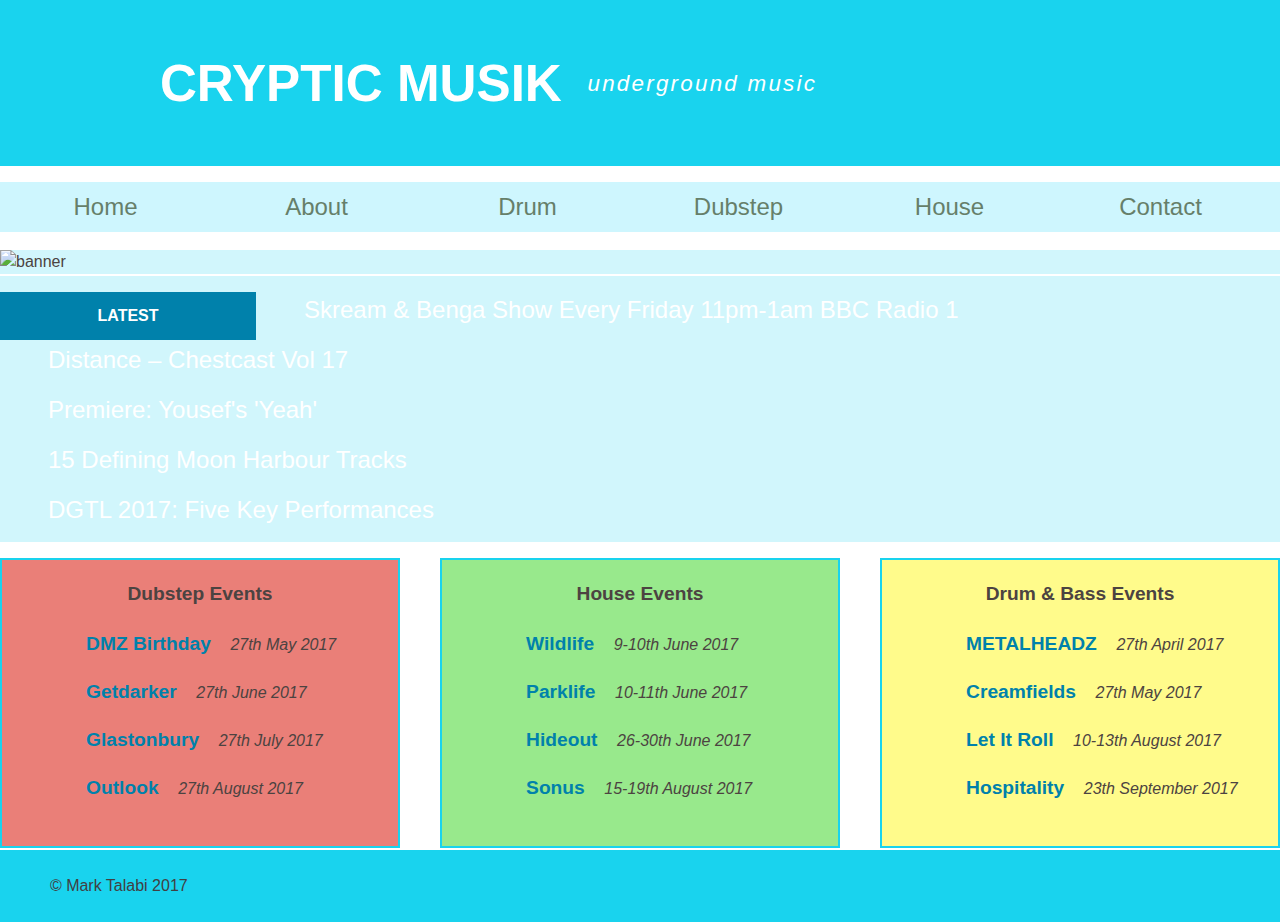
==== index.html @ b1ac4a79 "viewport" ====
<!doctype html>
<html>
<head>
<meta charset="utf-8">
<meta name="viewport" content="width=device-width, initial-scale=1">
<title>Homepage</title>
<link href="main.css" rel="stylesheet" media="screen, projection">
</head>

<body>

<header id="pageHeader"> 
    <hgroup> 
    <h1>Cryptic Musik</h1>
    <h2>Underground Music</h2>    
    </hgroup>
</header> 

	<nav id="mainNav" class="clearfix">
		<ul class="topMenu"> 
			<li><a href="index.html" title="Homepage" class="homePage">Home  </a></li>
			<li><a href="about.html" title="About" class="homePage">About  </a></li>
			
			<li class="hover">
        	<h3 class="drum"> Drum</h3>
            	<ul class="submenu">
                  <li> <a href="drum.html" class="drum">Drum</a>
                  <li><a href="labels.html" title="Labels">Labels</a></li>
                </ul>
			</li>
			
			<li class="hover">
        	<h3 class="drum"> Dubstep</h3>
            	<ul class="submenu">
                  <li> <a href="dubstep.html" class="Dubstep">Dubstep</a>
                  <li><a href="venue.html" title="Venue">Venue</a></li>
                </ul>
			</li>
			
			<li class="hover">
        	<h3 class="house"> House</h3>
            	<ul class="submenu">
                  <li> <a href="house.html" class="House">house</a>
                  <li><a href="artist.html" title="Artist">Artist</a></li>
                </ul>
			</li>
			<li><a href="contact.html" title="Homepage" class="homePage">Contact </a></li>
    	</ul>
 	</nav>      
 
	<section id="content">
    	<div class="banner">
    	<img src="images/banner.gif" alt="banner">
    	</div>

	<div id="tickbox" class="clearfix">
	<div id="ticker"> Latest </div>
    	<ul id="webTicker">
    		<li id="item1"> <a href="http://www.bbc.co.uk/programmes/b01d76l8"> Skream & Benga show every Friday 11pm-1am BBC Radio 1 </a> </li>
            <li id="item2"> <a href="http://getdarker.com/audio/sets/distance-chestcast-vol-17/"> Distance – Chestcast Vol 17</a> </li>
            <li id="item3"> <a href="http://mixmag.net/read/premiere-yousefs-yeah-offers-a-tech-house-takeover-on-street-player-premieres"> Premiere: Yousef's 'Yeah' </a> </li>
            <li id="item4"> <a href="http://www.dummymag.com/lists/the-15-defining-moon-harbour-tracks-according-to-matthias-tanzmann"> 15 defining moon harbour tracks </a> </li>
            <li id="item5">	<a href="https://www.residentadvisor.net/reviews/20942"> DGTL 2017: Five key performances </a> </li>
		</ul>
	</div>
	
	
	<div class="col1">
	<ul>
		<h3>Dubstep Events</h3>
		<li class="evtDub1"><a>DMZ Birthday </a> 27th May 2017</li>
		<li class="evtDub2"><a>	Getdarker </a> 27th June 2017</li>
		<li class="evtDub3"><a>Glastonbury </a> 27th July 2017</li>
		<li class="evtDub4"><a>Outlook  </a> 27th August 2017</li>
	</ul>
	</div>
	
	<div class="col2">
	<ul>
		<h3>House Events</h3>
		<li class="evtHou1"><a href="examples/Evt-house-wildlife.jpg">Wildlife </a> 9-10th June 2017</li>
		<li class="evtHou2"><a>Parklife </a> 10-11th June 2017</li>
		<li class="evtHou3"><a>Hideout </a> 26-30th June 2017</li>
		<li class="evtHou4"><a>Sonus </a> 15-19th August 2017</li>

	</ul>
	</div>
	
	<div class="col3">
	<ul>
		<h3>Drum & Bass Events</h3>
		<li class="evtDrum1"><a>METALHEADZ  </a> 27th April 2017</li>
		<li class="evtDrum2"><a>Creamfields </a> 27th May 2017</li>
		<li class="evtDrum3"><a>Let It Roll </a> 10-13th August 2017</li>
		<li class="evtDrum4"><a>Hospitality </a> 23th September 2017</li>
	</ul>
	</div>
</section>

<footer id="pageFooter">
	<p>&copy; Mark Talabi 2017 </p>
 </footer>
	<script src="jquery-3.2.1.min.js"></script>
	<script src="jquery.webticker.min.js"> </script>
	<script src="script.js"> </script>
</body>
</html>
---- main.css ----
@charset "utf-8";
/* CSS Document */
		/*Global styles ----*/

/*limited reset*/
html, body, div, section, article, aside, header, hgroup, footer, nav, h1, h2, h3, h4, h5, h6, p, blockquote, address, time, span, em, strong, img, ol, ul, li, figure, canvas, video, th, td, tr {
	margin: 0;
	padding: 0;
	border: 0;
	vertical-align: baseline;
	font: inherit;
}
/*html5 display rule*/
address, article, aside, canvas, details, figcaption, figure, footer, header, hgroup, nav, menu, nav, section, summary {
	display: block;
}
a {
	text-decoration: none;
	color: #667F6A;
}
a:hover {
	color: #7B798F;
}
html {
	background: rgb(255, 255, 255);
}
body {
	font: 100% Cantarell, Arial, Helvetica, sans-serif;
	line-height: 1.5;
	position: relative;
	background: rgb(255, 255, 255);
	color: rgb(76, 67, 65);
	font-weight: normal;
	font-style: normal;
}
/*header styles*/
header {
	background: rgb(25, 211, 238);
	width: 100%;
	padding-top: 1px;
	overflow: hidden;
}
header h1 {
	color: #fff;
	font-weight: bold;
	background: no-repeat left center;
	text-transform: uppercase;
}
/*nav styles*/
ul {list-style: none;}
.clearfix:before,
.clearfix:after {
	content: " "; /* 1 */
	display: table; /* 2 */
}
.clearfix:after {
	clear: both;
}
/**
 * For IE 6/7 only
 * Include this rule to trigger hasLayout and contain floats.
 */
.clearfix {
	*zoom: 1;
}

		
		/*Mobile styles*/
@media only screen and (max-width:480px) {

/*disable text sizing on orientation change*/
html, body, div, section, article, aside, header, hgroup, footer, nav, h1, h2, h3, h4, h5, h6, p, blockquote, address, time, span, em, strong, img, ol, ul, li, figure, canvas, video, th, td, tr {
	-webkit-text-size-adjust: none;
}

body {
	width: 90%;
	margin: 0 auto;
	min-width: 320px;
	max-width: 480px;
}
	
/****** Mobile Header Styles************Mobile Header Styles************ Mobile Header Styles************Mobile Header Styles******/
header {
	height: 80px;
	margin-bottom: .5em;
}
header h1 {
	padding: .5em 0 0;
	font-size: 1.2em;		
	line-height: 1em;
	text-align: center;
	/* fixes nasty 1px header fitting problem*/	
}
header h2 {
	font-family: Cantarell, Arial, Helvetica, sans-serif;
	font-style: italic;
	text-align: center;
	font-weight: normal;
	font-size: .7em;
	color: #fff;	
	text-transform: lowercase;
	letter-spacing: .1em;	
}
		/* header mobile social nav */
header ul { text-align: center;}
header li { display: inline-block;}
header a {	
	display: block;
	text-indent: -99999px;
	color: rgb(255, 255, 255);
	padding: 0;
	background-position: 0 0;
	height: 24px;
	width: 24px;
	margin: .2em;
	background: url(images/social-sm.png) no-repeat;
	border: 2px solid rgb(255, 255, 255);
}
header .facebook { background-position: 0 -24px;}
header a:hover.facebook { background: url(images/social-sm-hov.png) no-repeat 0 -24px;}
header .instagram { background-position: 0 -48px;}
header a:hover.instagram { background: url(images/social-sm-hov.png) no-repeat 0 -48px;}
header .soundcloud { background-position: 0 -0;}
header a:hover.soundcloud  { background: url(images/social-sm-hov.png) no-repeat 0 0;}

/******Nav Styles************Nav Styles**Mobile***Nav Styles************Nav Styles******/
#mainNav {
	width: auto;
	margin: 0;
	margin-bottom: 0;
	background: white;
	overflow: hidden
}
#mainNav li {
	margin: 0;
	float: none;
	position: relative;
}
.topMenu {
	max-height: 0;
	visibility: hidden;
}
.topMenu.expand {
	max-height: 900em;
	visibility: visible;
}
#mainNav a, #mainNav h3 {
	font-size: 1.2em;
	text-align: left;
	color: #667F6A;	
	display: block;
	margin-bottom: .1em;
	background: rgb(206, 246, 254);
	padding-left: 1em;
	line-height: 2em;
	text-transform: capitalize;
	cursor: pointer;
}
#mainNav a:hover {
	background: rgb(25, 211, 238);	
	color: #fff;
}
#mainNav h3:hover {color: #7B798F;}
#mainNav a.current {color: rgb(237, 228, 214);}
#mainNav span.indicator {
	position: absolute;
	right: 1em;
}
	/*dropdown menu styles*/
#mainNav ul.submenu {
	float: none;
	width: auto;
	height: auto;
	max-height: 0;
	-moz-transition: max-height 0.5s ease;
	-webkit-transition: max-height 0.5s ease;
	-o-transition: max-height 0.5s ease;
	transition: max-height 0.5s ease;
	overflow: hidden;
}
#mainNav ul.submenu.expand {max-height: 20em;}
#mainNav ul.submenu li a {
	padding: .2em 1em;
	white-space: nowrap;
	color: #667F6A;
	text-align: left;
	font-size: 1em;
	padding-left: 3em;
	background: rgb(206, 246, 254);
}
#mainNav ul.submenu li a:hover {background: rgb(25, 211, 238);}
#mainNav .menuToggle {
	display: block;
	background: rgb(206, 246, 254);
	width: 8em;
	margin-bottom: .25em;
	position: relative;
}
.menuToggle a {
	text-align: center;
	padding: 0;
}
	
	
/*********Banner Styles***************Banner Styles***Mobile*****Banner Styles**************/
.banner {
	clear: both;
	width: 100%;
	height: auto;
	margin: 0 auto;
	margin-bottom: .5em;
}
.banner img {
	width: 100%;
	height: auto;
}
#content {
	width: 100%;
	background: rgba(25, 211, 238, .2);
}
#content1 {
	width: 90%;
	padding: 0 1em;
	height: auto;
	margin: 0 auto;	
	background: rgba(255,248,61,.2)
}
#content1 h1 {
	text-align: center;
	font-size: 1.2em;
	text-transform: capitalize;
	margin-bottom: 1em;
}
#content1 h2 {
	font-size: 1em;
	font-weight: bold;
	text-transform: capitalize;
	margin-bottom: 1em;
}
#content1 p {
	font-size: .8em;
	margin-bottom: .8em;
}

.labe {
	display: block;
	border: 2px solid rgb(25, 211, 238);
	margin-bottom: 1em;
	width: 240px;
	height: 135px;
}
.labe1 { 
	display: block;
	margin: 0 auto;
	width: 100%;
	margin-bottom: 1em;
	border: 2px solid rgb(25, 211, 238);
}
#content2 {
	width: 90%;
	padding: 0 1em;	
	background: rgba(220,41,30,.2);
}
#content2 h1 {
	font-size: 1.2em;
	text-align: center;
	text-transform: capitalize;
	margin-bottom: 1em;
}
#content2 h2 {
	font-size: 1em;
	font-weight: bold;
	text-align: center;
	text-transform: capitalize;
	margin-bottom: 1em;
}
#content2 p {
	font-size: .8em;
	margin-bottom: .8em;
}
#content2 img.ven {
	display: block;
	margin: 0 auto;
	width: 100%;
	height: 135px;
	border: 2px solid rgb(25, 211, 238);
}
#content2 ul li {
	list-style-type: none;
	text-align: center;
	text-transform: capitalize;
	color: #FFF;	
	font-size: 1.5em;
}
#content3 {
	width: 90%;
	padding: 0 1em;
	margin: 0 auto;
	text-align: justify;
	background: rgba(83,218,63,.2);
	margin-bottom: 1em;
} 
#content3 h1 {
	font-size: 1.2em;
	text-align: center;
	text-transform: capitalize;
	margin-bottom: 1em;
}
#content3 h2 {
	font-size: 1em;
	font-weight: bold;
	text-transform: capitalize;
	margin-bottom: 1em;
}
#content3 p {
	font-size: .8em;
	margin-bottom: .8em;
}
#content3 img {
	display: block;
	width: 150px;
	height: 150px;
	border: 2px solid rgb(25, 211, 238);
	margin-bottom: 1em;
}
#content4 {
	height: auto;
	width: 90%;
	padding: 0 1em;
	background: rgba(25, 211, 238, .2);
	border-bottom: 2px solid #FFF;
}
#content4 h1 {
	font-size: 2em;
	text-align: center;
	line-height: 80px;
	float: left;
	width: 50%;
	margin-bottom: 1em;
}
#content4 h2  {
	font-weight: bold;
	margin: .8em 0;
}
#content4 p {
	text-align: left; 
	font-size: .8em; 
	color: #000;
	margin-bottom: .5em;
}
#content5 {	
	width: 90%;
	background: rgba(25, 211, 238, .2);
	margin: 0 auto;
}
#content5 h2 {
	font-size: 2em;
	margin-bottom: 20px;	
}
#content5 { padding-left: 20px;}
#mainImage {
	float: left;
	width: 50%;
	margin-bottom: 1em;
}
	/*submenu page images ------submenu page images   */
#smallImages li {
	float: left;
	width: 100%;
	max-width: 45%;
	height: 100%;
	border: 2px solid rgb(25, 211, 238);
	overflow: hidden;
	margin-bottom: 1em;
}
#smallImages li.dubThuRgt {float: right;}
/*******Mobile Ticker Styles****Mobile Ticker Styles****Mobile Ticker Styles*********/
#tickbox {
	margin: 0 auto;
	height: 50px;	
	background: rgb(25, 211, 238);
	margin-bottom: .5em;
}
#ticker {
	float: left;
	font-weight: bold;
	width: 20%;
	height: 50px;
	line-height: 50px;
	text-align: center;
}
#webTicker li a {
	background: url(images/cd.png) no-repeat scroll left center transparent;
	padding-left: 2em;
	float: left;
	font-size: 1em;
	line-height: 50px;
	margin-right: 2em;
}
#webTicker li a:hover {
	background: url(images/cd1.png) no-repeat scroll left center transparent;
	color: rgb(206, 246, 254);
}
	
/***************Mobile Three collums *****Mobile Three collums******Mobile Three collums*********/
.drumcontent1 {
	background: url(images/drummysm2.png) no-repeat;
	margin: 0 auto; 
	width: 180px;
	height: 240px; 
	margin-bottom: 10px; 
	border: 2px solid rgb(25, 211, 238);
}
.drumcontent2 {
	background:url(images/drummysm1.png) no-repeat;
	margin: 0 auto; 
	width: 180px; 
	height: 240px; 
	margin-bottom: 10px; 
	border: 2px solid rgb(25, 211, 238);
}
.drumcontent3 {
	background: url(images/drummysm3.png) no-repeat; 
	margin: 0 auto; 
	width: 180px; 
	height: 240px; 
	margin-bottom: 10px; 
	border: 2px solid rgb(25, 211, 238);
}
.drumcol {
	margin: 0 auto;
	width: 70%;
	margin-top: 10px;
}
.drumcol h3 {
	font-weight: bold;
	text-align: center;
}
.drumcol li {
	font-style: italic;
	text-align: center;
	list-style: none;
}
.dubImage {
	width: 90%;
	height: 200px;
	background: rgba(220,41,30,.6);
	margin: 0 auto;
	margin-top: 10px;
	margin-bottom: 20px;
	overflow: hidden;
	border: 2px solid rgb(25, 211, 238);
}
	/*index page colunms ----- index page colunms*/
.col1 {
	margin: 0 auto;
	background: rgba(220,41,30,.6);
	height: 246px;
	padding: 0 1em;
	margin-bottom: .5em;	  
}
.col1 h3 {
	font-weight: bold;
	text-align: center;
	padding: 1em 0;
}
.col2 {
	margin: 0 auto;
	background: rgba(83,218,63,.6);
	height: 246px;
	padding: 0 1em;
	margin-bottom: .5em;
	
}
.col2 h3 { 
	text-align: center;
	padding: 1em 0;
}
.col3 {
	margin: 0 auto;
	background: rgba(255,248,61,.6);
	height: 246px;
	padding: 0 1em;
	margin-bottom: .5em;
}
.col3 h3 { 
	text-align: center;
	padding: 1em 0;
}
.evtDub1 {
	background: url(images/event_sprite.png) no-repeat;
	background-position: 10% -32px;
}
.evtDub2 {
	background: url(images/event_sprite.png) no-repeat;
	background-position: 10% -96px;
}
.evtDub3 {
	background: url(images/event_sprite.png) no-repeat;
	background-position: 10% -64px;
}
.evtDub4 {
	background: url(images/event_sprite.png) no-repeat;
	background-position: 10% -0px;
}
.evtHou1 {
	background: url(images/event_sprite.png) no-repeat;
	background-position: 10% -224px;
}
.evtHou2 {
	background: url(images/event_sprite.png) no-repeat;
	background-position: 10% -160px;
}
.evtHou3 {
	background: url(images/event_sprite.png) no-repeat;
	background-position: 10% -128px;
}
.evtHou4 {
	background: url(images/event_sprite.png) no-repeat;
	background-position: 10% -192px;
}
.evtDrum1 {
	background: url(images/event_sprite.png) no-repeat;
	background-position: 10% -256px;
}
.evtDrum2 {
	background: url(images/event_sprite.png) no-repeat;
	background-position: 10% -288px;
}
.evtDrum3 {
	background: url(images/event_sprite.png) no-repeat;
	background-position: 10% -320px;
}
.evtDrum4 {
	background: url(images/event_sprite.png) no-repeat;
	background-position: 10% -352px;
}
.evtDub1:hover {
	background: url(images/event_sprite_hoover.png) no-repeat;
	background-position: 10% -32px;
}
.evtDub2:hover {
	background: url(images/event_sprite_hoover.png) no-repeat;
	background-position: 10% -96px;
}
.evtDub3:hover {
	background: url(images/event_sprite_hoover.png) no-repeat;
	background-position: 10% -64px;
}
.evtDub4:hover {
	background: url(images/event_sprite_hoover.png) no-repeat;
	background-position: 10% -0px;
}
.evtHou1:hover {
	background: url(images/event_sprite_hoover.png) no-repeat;
	background-position: 10% -224px;
}
.evtHou2:hover {
	background: url(images/event_sprite_hoover.png) no-repeat;
	background-position: 10% -160px;
}
.evtHou3:hover {
	background: url(images/event_sprite_hoover.png) no-repeat;
	background-position: 10% -128px;
}
.evtHou4:hover {
	background: url(images/event_sprite_hoover.png) no-repeat;
	background-position: 10% -192px;
}
.evtDrum1:hover {
	background: url(images/event_sprite_hoover.png) no-repeat;
	background-position: 10% -256px;
}
.evtDrum2:hover {
	background: url(images/event_sprite_hoover.png) no-repeat;
	background-position: 10% -288px;
}
.evtDrum3:hover {
	background: url(images/event_sprite_hoover.png) no-repeat;
	background-position: 10% -320px;
}
.evtDrum4:hover {
	background: url(images/event_sprite_hoover.png) no-repeat;
	background-position: 10% -352px;
}
.col1 ul li, .col2 ul li, .col3 ul li {
	font-size: .8em;
	text-align: center;
	height: 32px;
	width: 100%;
	line-height: 32px;
	margin-bottom: 1em;
	font-style: italic;
}
.col1 ul li a, .col2 ul li a, .col3 ul li a {
	font-size: 1em;
	font-style: normal;
	font-weight: bold;
	color: rgb(0, 129, 171);
	padding-left: 18%;
	padding-right: 4%;
	cursor: pointer;
}
.col1 ul li a:hover, .col2 ul li a:hover, .col3 ul li a:hover {
	color: rgb(25, 211, 238);
}	
	
/*******Mobile Aside Styles********* Mobile Aside Styles********Mobile Aside Styles************/
aside {
	display: block;
	width: 90%;
	text-align: center;
	margin: 0 auto;
}
#playlist li {
	border-bottom: dashed 1px;
	display: block;
	text-align: center;	
	width: 100%;
	word-wrap: break-word;	
	overflow: hidden;	
}
#playlist,a:link {text-decoration: none;}
#playlist li a:first-of-type {background-image: no-repeat;}
#playlist a {    
    padding-left: 20px;	
	border-bottom: none;
    font-weight: bold;
    background-image: url(images/playlist-sprite.png);
    background-position: 0 0px;
    background-repeat: no-repeat;
}
#playlist a:hover {	
	padding-left: 20px;	
	font-weight: bold;
	background-image: url(images/playlist-sprite.png);
	background-position: 0 -16px;
	background-repeat: no-repeat;
	margin-right: 7px;
}
audio {
	width: 90%;
	height: 25px;
	display: block;
	margin: .5em auto;	
}
.side1 {background: rgba(255,248,61,.8);}
.side2 {background: rgba(83,218,63,.8);}
.side3 {
	clear: both;
	background: rgba(220,41,30,.8);
}
.side4 {background: rgba(25, 211, 238, .2);}
.side4 h2 {
	font-style: 1.2em;
	font-weight: bold;
}
.side4 li {font-style: italic;}

/*******Mobile Video Styles ***Mobile Video Styles ***Mobile Video Styles*********/
#videolist {
    padding: 1em 0;
	overflow: hidden;
	list-style: none;
	display: block;
	margin: 0 auto;
	width: 100%;
}
#videolist li {
	float: left;
	border: 2px solid rgb(25, 211, 238);
	margin-right: 20px;
	marging-bottom: 1em;
	height: 25px;
    width: 35px;	
}
.list1 {background: url(images/vlistsm1.png) no-repeat;}
.list2 {background: url(images/vlistsm2.png) no-repeat;}
.list3 {background: url(images/vlistsm3.png) no-repeat;}
.list4 {background: url(images/vlistsm4.png) no-repeat;}
.list5 {background: url(images/vlistsm5.png) no-repeat;}
.list6 {background: url(images/vlistsm6.png) no-repeat;}
video {
	border: 2px solid rgb(25, 211, 238);
	margin-top: 10px;
	width: 100%
}

/**Mobile Form Styles*********Mobile Form Styles*****Mobile Form Styles***********/
form {margin-bottom: 1em;}
fieldset {
	border: none;
	border-bottom: 1px solid rgb(2, 99, 174);
	margin-bottom: 1em;
	margin: 0 auto;
	width: 80%;
}
legend {
	font-family: Bitter, Georgia, "Times New Roman", Times, serif;
	font-size: 1.4em;
}
form ul {
	list-style: none;
	padding: 0;
	margin: 0;
}
form li {
	margin: 0;
	margin-bottom: 1em;
	padding: 0;
	font-size: .9em;
}
.study li {margin-bottom: 2em;}
li.group {
	margin-bottom: 0;
	font-weight: bold;
	font-size: .8em;
}
label.text {display: block;}
input[type="text"], input[type="email"], input[type="search"],textarea, select {
	border: none;
	background: rgb(25, 211, 238);
	color: white;
	width: 90%;
	padding: .5em;
	font-size: 1em;
	text-transform: capitalize;
}
textarea {height: 128px;}
input:focus, textarea:focus {
	border: 2px solid rgb(168, 88, 163);
}
input[type="submit"] {
	background: rgb(2, 99, 174);
	color: white;
	padding: .2em .4em;
	border: none;
	font-size: 1em;
	cursor: pointer;
}
select {width: 90%;}
select[multiple] {height: 162px;}

/*********Footer Styles*****Mobile********Footer Styles*******Mobile*****Footer Styles*******/
a.twitter-timeline {background: rgb(25, 211, 238);}
a.twitter-timeline:hover,
a.twitter-timeline:focus {
  background-color: #dedede;
}
footer {
	background: rgb(25, 211, 238);
	border-top: 2px solid #FFF;
	border-bottom:  2px solid #FFF;
	color: rgb(65, 64, 66);
	margin: 0 auto;
	padding: 1.5em 1em;
}
footer ul {text-align: center;}
footer li {display: inline-block;}
footer a {	
	display: block;
	text-indent: -99999px;
	color: rgb(255, 255, 255);
	padding: 0;
	background-position: 0 0;
	height: 24px;
	width: 24px;
	margin: .2em;
	background: url(images/social-sm.png) no-repeat;
	border: 2px solid rgb(255, 255, 255);
}
footer .facebook { background-position: 0 -24px;}
footer a:hover.facebook { background: url(images/social-sm-hov.png) no-repeat 0 -24px;}
footer .instagram { background-position: 0 -48px;}
footer a:hover.instagram { background: url(images/social-sm-hov.png) no-repeat 0 -48px;}
footer .soundcloud { background-position: 0 -0;}
footer a:hover.soundcloud  { background: url(images/social-sm-hov.png) no-repeat 0 0;}
}


		/*tablet styles***********/
@media only screen and (min-width:481px) and (max-width:768px) {
body {
	width: 80%;
	margin: 0 auto;
	min-width: 500px;
	max-width: 768px;
}
	
/******Tablet Header Styles**********Tablet Header Styles*******Tablet Header Styles*****/
header {
	height: auto;
	margin-bottom: 1em;
}
header h1 {
	padding: 1em 0 0;
	font-size: 1.6em;		
	line-height: 1em;
	text-align: center;
	/* fixes nasty 1px header fitting problem*/	
}
header h2 {
	font-family: Cantarell, Arial, Helvetica, sans-serif;
	font-style: italic;
	text-align: center;
	font-weight: normal;
	font-size: .7em;
	color: #fff;	
	text-transform: lowercase;
	letter-spacing: .1em;	
}
	/* header tablet social nav */
header ul { text-align: center;}
header li {display: inline-block;}
header a {	
	display: block;
	text-indent: -99999px;
	color: rgb(255, 255, 255);
	padding: 0;
	background-position: 0 0;
	height: 45px;
	width: 45px;
	margin: .2em;
	background: url(images/social-header.png) no-repeat;
	border: 2px solid rgb(255, 255, 255);
}
header .facebook { background-position: 0 -45px;}
header a:hover.facebook { background: url(images/social-header-hover.png) no-repeat 0 -45px;}
header .instagram { background-position: 0 -90px;}
header a:hover.instagram { background: url(images/social-header-hover.png) no-repeat 0 -90px;}
header .soundcloud { background-position: 0 -0;}
header a:hover.soundcloud  { background: url(images/social-header-hover.png) no-repeat 0 0;}


/******Tablet Nav Styles************ Tablet Nav Styles*********Tablet Nav Styles*********/
#mainNav {
	background: rgb(206, 246, 254);/*moves the home link from the left side */
	margin-bottom: 1em;
}
#mainNav ul {list-style: none;}
#mainNav li{
	float: left;
	margin-right: 0;
	width: 16.26%;/*spaces the links   */
	height: 50px;
	line-height: 50px;
	font-size: 1em; 			/*clickable area centres the text  */ 			/*clickable area right & left  */
	color: #667F6A;			/* text color link */
	text-decoration: none;	/* remove underline link */
	border: none;	
	text-align: center;
	position: relative;
}
#mainNav li a, #mainNav h3 {display: block;}
#mainNav li a:hover, #mainNav h3:hover {background: rgb(25, 211, 238);}
#mainNav a:active {color: blue;}
#mainNav a.current {
	color: rgb(122,178,225);
	cursor: default;
}
	/* Dropdown Menu */
#mainNav ul.submenu {
	float: none;
	background: rgb(206, 246, 254);
	top: 3em;
	left: -9000em;
	max-height: 0;
	-moz-transition: max-height 0.5s ease-in-out;
	-webkit-transition: max-height 0.5s ease-in-out;
	-o-transition: max-height 0.5s ease-in-out;
	transition: max-height 0.5s ease-in-out;
	overflow: hidden;
}
#mainNav li:hover ul {
	left: 0;
	max-height: 15em;
}
#mainNav ul.submenu li {
	border-bottom: 4px solid #fff;
	position: relative;
	width: 100%;
	float: none;
	margin: 0;
}
#mainNav ul.submenu li a {
	border-bottom: 2px solid #fff;
	white-space: nowrap;
	background: rgb(206, 246, 254);
}
#mainNav ul.submenu li a:hover {background: rgb(25, 211, 238);}
#mainNav ul.submenu li:first-child a {border-top: 2px solid #fff;}
#mainNav ul.submenu li:last-child a {border-bottom: none;}
	
/**Tablet Banner Styles*****Tablet Banner Styles***Tablet Banner Styles***********/
.banner {
	height: auto;
	width: 90%;
	overflow: hidden;
	margin: 0 auto;
	margin-bottom: 1em;
}
.banner img {
	width: 100%;
	height: auto;
}	
	
/**Tablet Content Styles*****Tablet Content Styles****Tablet Content Styles********/
#content {
	width: 92.2%;	
	background: rgba(25, 211, 238, .2);
	padding: 1em  3.9%;
}
#content1 {
	width: 92.2%;
	padding: 1em 3.9%;
	margin: 0 auto;	
	background: rgba(255,248,61,.2)
}
#content1 h1 {
	font-size: 1.5em;
	text-transform: capitalize;
	margin-bottom: 1em;
}
#content1 h2 {
	font-size: 1.2em;
	text-transform: capitalize;
	margin-bottom: 1em; 
}
#content1 p {margin-bottom: 1em;}
#content2 {
	width: 92.2%;
	padding: 1em 3.9%;
	margin: 0 auto;	
	background: rgba(220,41,30,.2);
}
#content2 h1 {
	font-size: 1.5em;
	text-transform: capitalize;
	margin-bottom: 1em;
}
#content2 h2 {
	font-size: 1.2em;
	text-transform: capitalize;
	margin-bottom: 1em;
}
#content2 p {margin-bottom:1em;}
#content2 ul li {
	list-style-type: none;
	text-align: center;
	text-transform: capitalize;
	color: #FFF;	
	font-size: 2em;
}
#content3 {
	width: 92.2%;
	padding: 1em 3.9%;
	text-align: justify;
	background: rgba(83,218,63,.2);
}
#content3 h1 {
	font-size: 1.5em;
	text-transform: capitalize;
	margin-bottom: 1em;
}
#content3 h2 {
	font-size: 1.2em;
	text-transform: capitalize;
	margin-bottom: 1em;
}
#content3 p {margin-bottom:1em;}
#content4 {
	height: auto;
	width: 92.2%;	
	background: rgba(25, 211, 238, .2);
	padding: 1em  3.9%;
}
#content4 h1 {
	font-weight: bold;
	float: left;
	width: 50%;
	font-size: 4em; 
	color: #000000;
	text-transform: capitalize; 
	text-align: center;
}
#content4 h2 {
	font-weight: bold;
	text-align: left; 
	font-size: 1.5em; 
	color: #000000;
	text-transform: capitalize;  
	margin: 1.2em 0;	
}
#content4 p {
	text-align: left; 
	font-size: 1em; 
	color: #000000;
	margin-bottom: 1em;
}
#content5 {	
	width: 92.2%;	
	background: rgba(25, 211, 238, .2);
	padding: 1em  3.9%; 
}
#content5 h2 {
	font-size: 2em;
	margin-bottom: 1em	
}
#mainImage {
	float: left;
	width: 50%;
	margin-bottom: 1em;
}
.art {
	float: right;
	margin: 5%;
	width: 150px;
	height: 150px;
	border: 2px solid rgb(25, 211, 238);
}
.labe {
	float: right;
	margin: 1em 0;
	width: 240px;
	height: 135px;
	border: 2px solid rgb(25, 211, 238);
}
.labe1 { 
	width: 700px; 
	max-width: 100%; 
	margin: 0 auto; 
	border: 2px solid rgb(25, 211, 238);}
.ven {
	float: right;
	margin: 1em 0;
	width: 240px;
	height: 135px;
	border: 2px solid rgb(25, 211, 238);
}

/*******Tablet Ticker Styles****Tablet Ticker Styles****Tablet Ticker Styles*********/
#tickbox {
	margin: 0 auto;
	width: 90%;
	height: 50px;	
	background: rgb(25, 211, 238);
	margin-bottom: 1em;
}
#ticker {
	font-size: 1.2em;
	font-weight: bold;
	float: left;
	width: 20%;
	height: 50px;
	line-height: 50px;
	text-align: center;
}
#webTicker {
	float: left;
	width: 80%;
}
#webTicker li a {
	background: url(images/cd.png) no-repeat scroll left center transparent;
	padding-left: 2em;
	float: left;
	font-size: 1.2em;
	line-height: 50px;
	margin-right: 2em;
}
#webTicker li a:hover {
	background: url(images/cd1.png) no-repeat scroll left center transparent;
	color: rgb(206, 246, 254);
}
	
/***************Tablet******* Three collums *****Tablet*********Tablet***************/
.drumcontent {
	margin: 0 auto;
	margin-bottom: 10px;
	width: 90%;
}
.drumcontent img {	
	width: 98%;
	border: 2px solid rgb(25, 211, 238);
}
.drumcontent1 {
	float: left;
	background: url(images/drummymd2.png) no-repeat;
	width: 360px;
	background-size: contain;
	max-width: 40% ;
	height: 270px;
	margin-bottom: 1em;
}
.drumcontent2 {
	float: left;
	background: url(images/drummymd1.png) no-repeat;
	width: 360px;
	background-size: contain;
	max-width: 40% ;
	height: 270px;
	clear: both;
	margin-bottom: 1em;
}
.drumcontent3 {
	float: left;
	background: url(images/drummymd3.png) no-repeat; 
	width: 360px;
	background-size: contain;
	max-width: 40% ;
	height: 270px;
	clear: both;
	margin-bottom: 1em;
}
.drumcol {
	float: right;
	width: 45%;
	margin-top: 10px;
}
.drumcol h3 {font-weight: bold;}
.drumcol li {list-style: none;}
.dubImage {
	width: 90%;
	height: 290px;
	background: rgba(220,41,30,.6);
	margin: 0 auto;
	overflow: hidden;
	border: 2px solid rgb(25, 211, 238);
	margin-bottom: 1em;
}
.dubThumbs img {
	float: left;
	width: 30%;
	height: 30%;
	margin-left: 10px;
	margin-bottom: 10px;
	border: 2px solid rgb(25, 211, 238)
}
 	/*index page colunms ----- index page colunms*/
.col1 {
	margin: 0 auto;
	background: rgba(220,41,30,.6);
	height: 246px; 
	width: 82.2%;
	padding: 0 3.9%;
	margin-bottom: 1em;
}
.col1 h3 { 
	text-align: center;
	font-weight: bold;
	padding: 1em 0;
}
.col2 {
	margin: 0 auto;
	background: rgba(83,218,63,.6);
	height: 246px; 
	width: 82.2%;
	padding: 0 3.9%;
	margin-bottom: 1em;
}
.col2 h3 { 
	text-align: center;
	font-weight: bold;
	padding: 1em 0;
}
.col3 {
	margin: 0 auto;
	background: rgba(255,248,61,.6);
	height: 246px; 
	width: 82.2%;
	padding: 0 3.9%;
	margin-bottom: 1em;
}
.col3 h3 { 
	text-align: center;
	font-weight: bold;
	padding: 1em 0;
}
.evtDub1 {
	background: url(images/event_sprite.png) no-repeat;
	background-position: 15% -32px;
}
.evtDub2 {
	background: url(images/event_sprite.png) no-repeat;
	background-position: 15% -96px;
}
.evtDub3 {
	background: url(images/event_sprite.png) no-repeat;
	background-position: 15% -64px;
}
.evtDub4 {
	background: url(images/event_sprite.png) no-repeat;
	background-position: 15% -0px;
}
.evtHou1 {
	background: url(images/event_sprite.png) no-repeat;
	background-position: 15% -224px;
}
.evtHou2 {
	background: url(images/event_sprite.png) no-repeat;
	background-position: 15% -160px;
}
.evtHou3 {
	background: url(images/event_sprite.png) no-repeat;
	background-position: 15% -128px;
}
.evtHou4 {
	background: url(images/event_sprite.png) no-repeat;
	background-position: 15% -192px;
}
.evtDrum1 {
	background: url(images/event_sprite.png) no-repeat;
	background-position: 15% -256px;
}
.evtDrum2 {
	background: url(images/event_sprite.png) no-repeat;
	background-position: 15% -288px;
}
.evtDrum3 {
	background: url(images/event_sprite.png) no-repeat;
	background-position: 15% -320px;
}
.evtDrum4 {
	background: url(images/event_sprite.png) no-repeat;
	background-position: 15% -352px;
}
.evtDub1:hover {
	background: url(images/event_sprite_hoover.png) no-repeat;
	background-position: 15% -32px;
}
.evtDub2:hover {
	background: url(images/event_sprite_hoover.png) no-repeat;
	background-position: 15% -96px;
}
.evtDub3:hover {
	background: url(images/event_sprite_hoover.png) no-repeat;
	background-position: 15% -64px;
}
.evtDub4:hover {
	background: url(images/event_sprite_hoover.png) no-repeat;
	background-position: 15% -0px;
}
.evtHou1:hover {
	background: url(images/event_sprite_hoover.png) no-repeat;
	background-position: 15% -224px;
}
.evtHou2:hover {
	background: url(images/event_sprite_hoover.png) no-repeat;
	background-position: 15% -160px;
}
.evtHou3:hover {
	background: url(images/event_sprite_hoover.png) no-repeat;
	background-position: 15% -128px;
}
.evtHou4:hover {
	background: url(images/event_sprite_hoover.png) no-repeat;
	background-position: 15% -192px;
}
.evtDrum1:hover {
	background: url(images/event_sprite_hoover.png) no-repeat;
	background-position: 15% -256px;
}
.evtDrum2:hover {
	background: url(images/event_sprite_hoover.png) no-repeat;
	background-position: 15% -288px;
}
.evtDrum3:hover {
	background: url(images/event_sprite_hoover.png) no-repeat;
	background-position: 15% -320px;
}
.evtDrum4:hover {
	background: url(images/event_sprite_hoover.png) no-repeat;
	background-position: 15% -352px;
}
.col1 ul li, .col2 ul li, .col3 ul li {
	text-align: center;
	height: 32px;
	width: 100%;
	line-height: 32px;
	margin-bottom: 1em;
	font-style: italic;
}
.col1 ul li a, .col2 ul li a, .col3 ul li a {
	font-size: 1.2em;
	font-style: normal;
	font-weight: bold;
	color: rgb(0, 129, 171);
	padding-left: 18%;
	padding-right: 4%;
	cursor: pointer;
}
.col1 ul li a:hover, .col2 ul li a:hover, .col3 ul li a:hover {
	color: rgb(25, 211, 238);
}
/*********Aside Styles***************Aside Styles****************Aside Styles**************/
aside {
	display: block;
	width: 92.2%;
	text-align: center;
	margin: 0 auto;
	padding: 0 3.9%;
	clear: both;
}
#playlist li {
	border-bottom:dashed 1px;
	display: block;
	text-align: center;	
	width: 100%;
	word-wrap: break-word;	
	overflow: hidden;	
}
#playlist,a:link {text-decoration: none;}
#playlist a {    
    padding-left: 20px;	
	border-bottom: none;
    font-weight: bold;
    background-image: url(images/playlist-sprite.png);
    background-position: 0 0px;
	height: 16px;
    background-repeat: no-repeat;
}
#playlist a:hover {	
	padding-left: 20px;	
	font-weight: bold;
	background-image: url(images/playlist-sprite.png);
	background-position: 0 -16px;
	background-repeat: no-repeat;
	margin-right: 7px;
}
audio {
	width: 100%;
	height: 25px;
	display: block;
	margin: .5em auto;
}
.side1 {background: rgba(255,248,61,.8);}
.side2 {background: rgba(83,218,63,.8);}
.side3 {background: rgba(220,41,30,.8);}
.side4 {
	height: auto;
	width: 92.2%;	
	background: rgba(25, 211, 238, .2);
	padding: 1em  3.9%;
}
.side4 h2 {
	font-style: 1.5em;
	font-weight: bold;
}
.side4 li {font-style: italic;}
	
/*******Video Styles***Tablet** Video Styles ***Tablet* Video Styles*********Tablet******/
#videolist {
	padding-top: 10px;
	padding-bottom: 10px;
	overflow: hidden;
}
#videolist li {
	float: left;
	border: 2px solid rgb(25, 211, 238);
	margin-left: 10px;
	margin-bottom: 1em;
	height: 144px;
    width: 45%;
	list-style: none;
}
.list1 {background :url(images/vlistmd1.png) no-repeat;}
#videolist li.list2 {
	float: right;
	background: url(images/vlistmd2.png) no-repeat;
}
.list3 {
	clear: both;
	background: url(images/vlistmd3.png) no-repeat;
}
#videolist li.list4 {
	float: right;
	background: url(images/vlistmd4.png) no-repeat;
}
.list5 {background: url(images/vlistmd5.png) no-repeat;}
#videolist li.list6 {
	float: right;
	background: url(images/vlistmd6.png) no-repeat;
}
video {
	border: 2px solid rgb(25, 211, 238);
	margin-top: 10px;
	width: 100%
}
	
/**Tablet******Form Styles*********Form Styles****Tablet*****Form Styles******Tablet*******/
form {margin-bottom: 1em;}
fieldset {
	border: none;
	border-bottom: 1px solid rgb(2, 99, 174);
	margin-bottom: 1em;
	margin: 0 auto;
	width: 80%;
}
legend {
	font-family: Bitter, Georgia, "Times New Roman", Times, serif;
	font-size: 1.4em;
}
form ul {
	list-style: none;
	padding: 0;
	margin: 0;
}
form li {
	margin: 0;
	margin-bottom: 1em;
	padding: 0;
	font-size: .9em;
}
.study li {margin-bottom: 2em;}
li.group {
	margin-bottom: 0;
	font-weight: bold;
	font-size: .8em;
}
label.text {display: block;}
input[type="text"], input[type="email"], input[type="search"],textarea, select {
	border: none;
	background: rgb(25, 211, 238);
	color: white;
	width: 90%;
	padding: .5em;
	font-size: 1em;
	text-transform: capitalize;
}
textarea {height: 128px;}
input:focus, textarea:focus {
	border: 2px solid rgb(168, 88, 163);
}
input[type="submit"] {
	background: rgb(2, 99, 174);
	color: white;
	padding: .2em .4em;
	border: none;
	font-size: 1em;
	cursor: pointer;
}
select {width: 90%;}
select[multiple] {height: 162px;}
	
/******Tablet Footer Styles*****Tablet Footer Styles*******Tablet Footer Styles*******/
a.twitter-timeline {
	background: rgb(25, 211, 238);
}
a.twitter-timeline:hover,
a.twitter-timeline:focus {
  background-color: #dedede;
}
footer {
	background: rgb(25, 211, 238);
	border-top:  2px solid #FFF;
	border-bottom:  2px solid #FFF;
	color: rgb(65, 64, 66);
	margin: 0 auto;
	padding: 1.5em 3.9%;
	width: 92.2%;
	overflow: hidden;
}
.footerSocialNav {
	float: right;
	width: 50%;
}
footer a {
	float: left;
	display: block;
	text-indent: -99999px;
	color: rgb(255, 255, 255);
	padding: 0;
	background-position: 0 0;
	height: 45px;
	width: 45px;
	margin: 0 .5em;
	background: url(images/social-header.png) no-repeat;
	border: 2px solid rgb(255, 255, 255);
}
footer .facebook { background-position: 0 -45px;}
footer a:hover.facebook { background: url(images/social-header-hover.png) no-repeat 0 -45px;}
footer .instagram { background-position: 0 -90px;}
footer a:hover.instagram { background: url(images/social-header-hover.png) no-repeat 0 -90px;}
footer .soundcloud { background-position: 0 -0;}
footer a:hover.soundcloud  { background: url(images/social-header-hover.png) no-repeat 0 0;}
}



		/*Desktop styles*/
@media only screen and (min-width:769px) {

body {
	width: 1280px;
	margin: 0 auto;
	min-width: 1024px;
	max-width: 1280px;
}
header {
	height: 165px;
	margin-bottom: 1em;
}
header h1 {
	font-size: 3.2em;
	padding-left: 110px;	
	line-height: 165px;
	margin-right: .5em;
	float: left;
	margin-left: 3.9%;/* fixes nasty 1px header fitting problem*/
	display: inline;
}
header h2 {
	font-family: Cantarell, Arial, Helvetica, sans-serif;
	font-style: italic;
	font-weight: normal;
	font-size: 1.4em;
	color: #fff;
	float: left;
	text-transform: lowercase;
	letter-spacing: .1em;
	line-height: 165px;
}
	/* header social nav */
.headerSocialNav {
	float: right;
	width: 20%;
	margin-right: 3.9%;
}
header a {
	float: left;
	display: block;
	text-indent: -99999px;
	color: rgb(255, 255, 255);
	padding: 0;
	background-position: 0 0;
	height: 45px;
	width: 45px;
	margin: 60px 1em;
	background: url(images/social-header.png) no-repeat;
	border: 2px solid rgb(255, 255, 255);
}
header .facebook { background-position: 0 -45px;}
header a:hover.facebook { background: url(images/social-header-hover.png) no-repeat 0 -45px;}
header .instagram { background-position: 0 -90px;}
header a:hover.instagram { background: url(images/social-header-hover.png) no-repeat 0 -90px;}
header .soundcloud { background-position: 0 -0;}
header a:hover.soundcloud  { background: url(images/social-header-hover.png) no-repeat 0 0;}

/*****Desktop Nav Styles********Desktop Nav Styles*******Desktop Nav Styles************/
#mainNav {
	background: rgb(206, 246, 254);
	height: auto;
	border-bottom: 2px solid white; /*moves the home link from the left side */
	margin-bottom: 1em;
}
#mainNav ul {list-style: none;}
#mainNav li{
	float: left;
	position: relative;
}
#mainNav li a, #mainNav h3 {
	display: block;			/*clickable area   */
	margin-right: 0; /*spaces the links   */
	line-height: 50px;
	font-size: 1.5em; 			/*clickable area centres the text  */
	width: 211px; 			/*clickable area right & left  */
	color: #667F6A;			/* text color link */
	text-decoration: none;
	text-align: center;/* remove underline link */
	border: none;	
}
#mainNav li a:hover {
    background: rgb(25, 211, 238);		/* visited link */
	color: #7B798F;
}
#mainNav h3:hover {color: #7B798F;}
#mainNav a:active {color: blue;}
#mainNav a.current {
	color: rgb(122,178,225);
	cursor: default;
}
	/* Dropdown Menu */
#mainNav ul.submenu {
	float: none;
	background: rgb(25, 211, 238);
	width: 100%;
	height: auto ;
	position: absolute;
	text-transform: capitalize;
	top: 3em;
	left: -9000em;
	max-height: 0;
	-moz-transition: max-height 0.5s ease-in-out;
	-webkit-transition: max-height 0.5s ease-in-out;
	-o-transition: max-height 0.5s ease-in-out;
	transition: max-height 0.5s ease-in-out;
	overflow: hidden;
}
#mainNav li:hover ul {
	left: 0;
	max-height: 15em;
}
#mainNav ul.submenu li {
	float: none;
	margin: 0;
}
#mainNav ul.submenu li a {
	border-bottom: 2px solid #fff;
	white-space: nowrap;
	background: rgb(206, 246, 254);
}
#mainNav ul.submenu li a:hover {background: rgb(25, 211, 238);}
#mainNav ul.submenu li:first-child a {
	border-top: 2px solid #fff;
}
#mainNav ul.submenu li:last-child a {
	border-top: 2px solid #fff;
}
#mainNav ul.submenu li a:hover {}	
	
/*********Banner Styles***************Banner Styles**************Banner Styles**************/
.banner {
	width: 100%;
	height: auto;
	border-bottom: 2px solid #FFF;
	margin-bottom: 1em;
}
.banner img {
	width: 100%;
	height: auto;
}
	
	/*Content Desktop Styles */	
#content {
	height: auto;
	background: rgba(25, 211, 238, .2);
	width: 100%;
}
#content1 {
	float: left;
	width: 66%;
	padding: 0 3.9%;
	background: rgba(255,248,61,.2);
}
#content1 h1 {
	font-size: 2em;
	text-transform: capitalize;
	margin-bottom: 1em;
}
#content1 h2 {
	font-size: 1.5em;
	margin-bottom: 1em;
}
#content1 p {
	margin-bottom: 1em; 
}
#content2 {
	float: left;
	width: 66%;
	padding: 0 3.9%;
	text-align: justify;	
	background: rgba(220,41,30,.2);
}
#content2 h1 {
	font-size: 2em;
	text-transform: capitalize;
	margin-bottom: 1em;
}
#content2 h2 {
	font-size: 1.5em;
	margin-bottom: 1em;
}
#content2 p {margin-bottom: 1em;}
#content2 ul li {
	list-style-type: none;
	text-align: center;
	text-transform: capitalize;
	color: #FFF;	
	font-size: 4em;
}
#content3 {
	float: left;
	width: 66%;
	padding: 0 3.9%;
	text-align: justify;
	background: rgba(83,218,63,.2);
}
#content3 h1 {
	font-size: 2em;
	text-transform: capitalize;
	margin-bottom: 1em;
}
#content3 h2 {
	font-size: 1.5em;
	margin-bottom: 1em;
}
#content3 p {margin-bottom: 1em;}
#content4 {
	height: auto;
	padding: 0 3.9%;
	border-bottom: 2px solid #FFF;
	background: rgba(25, 211, 238, .2);
}
#content4 h1 {
	font-size: 4em;
	color: rgb(25, 211, 238);
	float: left;
	width: 50%;
	height: 335px;
	line-height: 335px;
	text-align: center;
}
#content4 img {
	float: right;
	width: 50%;
	margin-bottom: 1em;
	border-bottom: 1px solid black;
}
#content4 h2{ 
	clear: both;
	font-size: 1.5em;
	font-weight:  bold;
}
#content4 p {
	text-align: left; 
	font-size: 1em; 
	color: #000;
	margin-bottom: 1em;
}
#content5 {	
	background: rgba(25, 211, 238, .2);
	float: left;
	padding: 0 3.9%;
	width: 66%;
}
#content5 h2 {
	font-size: 2em;
	margin-bottom: 20px;	
}
	
.art {
	float: right;
	margin-top: 10px;
	margin-left: 10px;
	width: 150px;
	height: 150px;
	border: 2px solid rgb(25, 211, 238);
}
.labe {
	float: right;
	margin-top: 10px;
	margin-left: 10px;
	width: 240px;
	height: 135px;
	border: 2px solid rgb(25, 211, 238);
}
.labe1 {
	width: 100%; 
	max-width: 900px; 
	border: 2px solid rgb(25, 211, 238);
}
.ven {
	float: right;
	margin-top: 10px;
	margin-left: 10px;
	width: 240px;
	height: 135px;
	border: 2px solid rgb(25, 211, 238);
}
.dubThumbs img {
	float: left;
	margin-right: 22px;
	margin-bottom: 10px;
	border: 2px solid rgb(25, 211, 238);
}
#smallImages img {cursor: pointer;}
#smallImages img:hover {opacity: 0.5;}
	
/************Ticker Styles***************Ticker Styles***************Ticker Styles*********/
#tickbox {
	height: auto;
	margin-bottom: 1em;
}
#ticker {
	float: left;
	text-transform: uppercase;
	text-align: center;
	font-size: 1em;
	line-height: 48px;
	height: 48px;
	font-weight: 900;
	color: #FFFFFF;
	background: rgb(0, 129, 171);
	width: 20%;
}
.tickercontainer { /* the outer div with the black border */
	float: left;
	width: 80%;
	height: 20px;
	margin: 0;
	padding: 0;
	background: rgb(25, 211, 238);
	overflow: hidden;
}
.tickercontainer .mask { /* that serves as a mask. so you get a sort of padding both left and right */
	position: relative;
	top: 0px;
	height: 50px;
	/*width: 718px;*/
	overflow: hidden;
}
ul.newsticker { /* that's your list */
	position: relative;
	/*left: 750px;*/
	font: bold 10px Verdana;
	list-style-type: none;
	margin: 0;
	padding: 0;
	float: left;
	height: 100%;
}
ul.newsticker li {
	float: left; /* important: display inline gives incorrect results when you check for elem's width */
	margin: 0;
	padding-right: 15px;
	height: 100%;
	/*background: #fff;*/
}
#webTicker li{
	height: 50px;
	margin-right: 5em;
}
#webTicker li a {
	background: url(images/cd.png) no-repeat scroll left center transparent;
	padding-left: 2em;
	font-size: 1.5em;
	text-transform: capitalize;
	color: white;
}
#webTicker li a:hover {
	background: url(images/cd1.png) no-repeat scroll left center transparent;
	color: rgb(206, 246, 254);
}
/****************************** Three collums ***************************************/
.drumcontent {
	float: left;
	margin-left: 20px;
	margin-top: 10px;
	margin-bottom: 10px;
	width: 540px;
	height: 720px;
}
.drumcontent img {border: 2px solid rgb(25, 211, 238);}
.drumcontent1 {
	background: url(images/drummybig2.png) no-repeat;
	float: left;
	width: 60%;
	height: 720px; 
	margin-bottom: 1em;
	border: 2px solid rgb(25, 211, 238);
}
.drumcontent2 {
	background: url(images/drummybig1.png) no-repeat;
	width: 60%;
	float: left;
	height: 720px;
	margin-bottom: 1em;
	border: 2px solid rgb(25, 211, 238);
}
.drumcontent3 {
	background: url(images/drummybig3.png) no-repeat; 
	float: left;
	width: 60%;
	height: 720px; 
	margin-bottom: 1em;
	border: 2px solid rgb(25, 211, 238);
}
.drumcol {
	float: right;
	width: 38%;
}
.drumcol h3 {
	font-size: 1.2em;
	font-weight: bold;
}
.drumcol li {list-style: none;}
.dubImage  {
	width: 798px;
	height: 398px;
	background: rgba(220,41,30,.6);
	margin-top: 10px;
	margin-bottom: 20px;
	border: 2px solid rgb(25, 211, 238);
	overflow:  hidden;
}
.dubImage img {
	width: 100%;
}
	/*index page colunms ----- index page colunms*/
.col1 {
	clear: both;
	background: rgba(220,41,30,.6);
	height: 246px; 
	width: 356px;
	float: left;
	border: 2px solid rgb(25, 211, 238);
	padding: 20px; 
	margin-right: 20px; 
}
.col1 ul li {
	height: 32px;
	line-height: 32px;
	margin-bottom: 1em;
	font-style: italic;

}
.col1 ul li a {
	font-size: 1.2em;
	font-style: normal;
	font-weight: bold;
	color: rgb(0, 129, 171);
	padding-left: 18%;
	padding-right: 14%;
}
.evtDub1 {
	background: url(images/event_sprite.png) no-repeat;
	background-position: 0 -32px;
}
.evtDub2 {
	background: url(images/event_sprite.png) no-repeat;
	background-position: 0 -96px;
}
.evtDub3 {
	background: url(images/event_sprite.png) no-repeat;
	background-position: 0 -64px;
}
.evtDub4 {
	background: url(images/event_sprite.png) no-repeat;
	background-position: 0 -0px;
}
.evtHou1 {
	background: url(images/event_sprite.png) no-repeat;
	background-position: 0 -224px;
}
.evtHou2 {
	background: url(images/event_sprite.png) no-repeat;
	background-position: 0 -160px;
}
.evtHou3 {
	background: url(images/event_sprite.png) no-repeat;
	background-position: 0 -128px;
}
.evtHou4 {
	background: url(images/event_sprite.png) no-repeat;
	background-position: 0 -192px;
}
.evtDrum1 {
	background: url(images/event_sprite.png) no-repeat;
	background-position: 0 -256px;
}
.evtDrum2 {
	background: url(images/event_sprite.png) no-repeat;
	background-position: 0 -288px;
}
.evtDrum3 {
	background: url(images/event_sprite.png) no-repeat;
	background-position: 0 -320px;
}
.evtDrum4 {
	background: url(images/event_sprite.png) no-repeat;
	background-position: 0 -352px;
}
.evtDub1:hover {
	background: url(images/event_sprite_hoover.png) no-repeat;
	background-position: 0 -32px;
}
.evtDub2:hover {
	background: url(images/event_sprite_hoover.png) no-repeat;
	background-position: 0 -96px;
}
.evtDub3:hover {
	background: url(images/event_sprite_hoover.png) no-repeat;
	background-position: 0 -64px;
}
.evtDub4:hover {
	background: url(images/event_sprite_hoover.png) no-repeat;
	background-position: 0 -0px;
}
.evtHou1:hover {
	background: url(images/event_sprite_hoover.png) no-repeat;
	background-position: 0 -224px;
}
.evtHou2:hover {
	background: url(images/event_sprite_hoover.png) no-repeat;
	background-position: 0 -160px;
}
.evtHou3:hover {
	background: url(images/event_sprite_hoover.png) no-repeat;
	background-position: 0 -128px;
}
.evtHou4:hover {
	background: url(images/event_sprite_hoover.png) no-repeat;
	background-position: 0 -192px;
}
.evtDrum1:hover {
	background: url(images/event_sprite_hoover.png) no-repeat;
	background-position: 0 -256px;
}
.evtDrum2:hover {
	background: url(images/event_sprite_hoover.png) no-repeat;
	background-position: 0 -288px;
}
.evtDrum3:hover {
	background: url(images/event_sprite_hoover.png) no-repeat;
	background-position: 0 -320px;
}
.evtDrum4:hover {
	background: url(images/event_sprite_hoover.png) no-repeat;
	background-position: 0 -352px;
}
.col2 {
	background: rgba(83,218,63,.6);
	height: 246px; 
	width: 356px;
	float: left;
	border: 2px solid rgb(25, 211, 238);
	padding: 20px;
	margin: 0 20px ; 
}
.col3 {
	background: rgba(255,248,61,.6);
	height: 246px; 
	width: 356px;
	float: left;
	border: 2px solid rgb(25, 211, 238);
	padding: 20px; 
	margin-left: 20px;
}
.col1 ul li, .col2 ul li, .col3 ul li {
	height: 32px;
	width: 100%;
	line-height: 32px;
	margin-bottom: 1em;
	font-style: italic;
}
.col1 ul li a, .col2 ul li a, .col3 ul li a {
	font-size: 1.2em;
	font-style: normal;
	font-weight: bold;
	color: rgb(0, 129, 171);
	padding-left: 18%;
	padding-right: 4%;
	cursor: pointer;
}
.col1 ul li a:hover, .col2 ul li a:hover, .col3 ul li a:hover {
	color: rgb(25, 211, 238);
}

.col1 h3, .col2 h3 , .col3 h3 {
	font-size: 1.2em;
	font-weight: bold;
	text-align: center; 
	margin-bottom: 1em;
}
	
/******Desktop Aside Styles********Desktop Aside Styles*******Desktop Aside Styles*****/
aside {
	float: right;
	width: 18%;
	padding: 0 3.9%;
	border-left: 1px solid #fff;
	margin: 0 auto;
}
#playlist li {
	border-bottom: dashed 1px;
	display: block;	
	width: 187px;
	word-wrap: break-word;	
	overflow: hidden;	
}
#playlist li:last-child {border: none;}
#playlist,a:link {text-decoration: none;}
#playlist a {    
    padding-left: 20px;	
	border-bottom: none;
    font-weight: bold;
    background-image: url(images/playlist-sprite.png);
    background-position: 0 0px;
    background-repeat: no-repeat;
}
#playlist a:hover {	
	padding-left: 20px;	
	font-weight: bold;
	background-image: url(images/playlist-sprite.png);
	background-position: 0 -16px;
	background-repeat: no-repeat;
}
audio {
	width: 100%;
	display: block;
	height: 50px;
}
.side1 {background: rgba(255,248,61,.8);}
.side2 {background: rgba(83,218,63,.8);}
.side3 {background: rgba(220,41,30,.8);}
.side4 {background: rgba(25, 211, 238, .2);}
.side4 h2 {
	font-size: 1.2em;
	font-weight: bold;
	margin-bottom: .5em;
}
.side4 p {
	font-style: italic;
	margin-bottom: 1em;
}
	
/*******Video Styles*********** Video Styles ********** Video Styles*********************/
.videolist {
	padding-top: 10px;
	padding-bottom: 10px;
}
#videolist li {
	list-style: none;
	border: 2px solid rgb(25, 211, 238);	
	margin: 1em 0;
	float: left;
	margin-right: 4%;
	height: 180px;
    width: 30%;
	cursor: pointer;
}
#videolist li:hover {opacity: 0.5;}
.list1 {background: url(images/vlist1.png) no-repeat;}
#videolist li.list2 {
	background: url(images/vlist2.png) no-repeat;
	margin-right: 0;
}
#videolist li.list3 {
	background: url(images/vlist3.png) no-repeat;
	float: right;
	margin-left: 4%;
	margin-right: 0;
}
.list4 {background: url(images/vlist4.png) no-repeat;}
#videolist li.list5 {
	background: url(images/vlist5.png) no-repeat;
	margin-right: 0;
}
#videolist li.list6 {
	background: url(images/vlist6.png) no-repeat;
	float: right;
	margin-left: 4%;
	margin-right: 0;
}
video {
	display: block;
	margin: 10px 0;
	width: 100%;
	height: 450px;
	border-color: rgb(25, 211, 238);
	border-style: solid;
	border-width: 2px 0 0 0;
}

/*************Form Styles*********Form Styles**************Form Styles*******************/
form {margin-bottom: 1em;}
fieldset {
	border: none;
	border-bottom: 1px solid rgb(2, 99, 174);
	margin-bottom: 1em;
	width: 100%;
}
fieldset:last-child {border: none;}
legend {
	font-family: Bitter, Georgia, "Times New Roman", Times, serif;
	font-size: 1.4em;
}
form ul {
	list-style: none;
	padding: 0;
	margin: 0;
}
form li {
	margin: 0;
	margin-bottom: 1em;
	padding: 0;
	font-size: .9em;
}
.study li {margin-bottom: 2em;}
li.group {
	margin-bottom: 0;
	font-weight: bold;
	font-size: .8em;
}
label.text {display: block;}
input[type="text"], input[type="email"], input[type="search"],textarea, select {
	border: none;
	background: rgb(25, 211, 238);
	color: white;
	width: 518px;
	padding: .5em;
	font-size: 1em;
	text-transform:capitalize;
}
textarea {height: 128px;}
input:focus, textarea:focus {
	border: 2px solid rgb(168, 88, 163);
}
input[type="submit"] {
	background: rgb(2, 99, 174);
	color: white;
	padding: .2em .4em;
	border: none;
	font-size: 1em;
	cursor: pointer;
}
select {width: 328px;}
select[multiple] {height: 162px;}

/*******Desktop Footer Styles************Desktop Footer Styles**********Desktop Footer Styles*******/
a.twitter-timeline {background:rgb(25, 211, 238);}
a.twitter-timeline:hover,
a.twitter-timeline:focus {
  background-color: #dedede;
}
footer {
	background: rgb(25, 211, 238);
	border-top:  2px solid #fff;
	border-bottom:  2px solid #fff;
	overflow: hidden;
	color: rgb(65, 64, 66);
	padding: 1.5em 3.9%;
	clear: both;
	width: 92.2%;
}
.footerSocialNav {
	float: right;
	width: 21%;
}
footer a {
	float: left;
	display: block;
	text-indent: -99999px;
	color: rgb(255, 255, 255);
	padding: 0;
	background-position: 0 0;
	height: 45px;
	width: 45px;
	margin: 0 1em;
	background: url(images/social-header.png) no-repeat;
	border: 2px solid rgb(255, 255, 255);
}
footer .facebook { background-position: 0 -45px;}
footer a:hover.facebook { background: url(images/social-header-hover.png) no-repeat 0 -45px;}
footer .instagram { background-position: 0 -90px;}
footer a:hover.instagram { background: url(images/social-header-hover.png) no-repeat 0 -90px;}
footer .soundcloud { background-position: 0 -0;}
footer a:hover.soundcloud  { background: url(images/social-header-hover.png) no-repeat 0 0;}
}
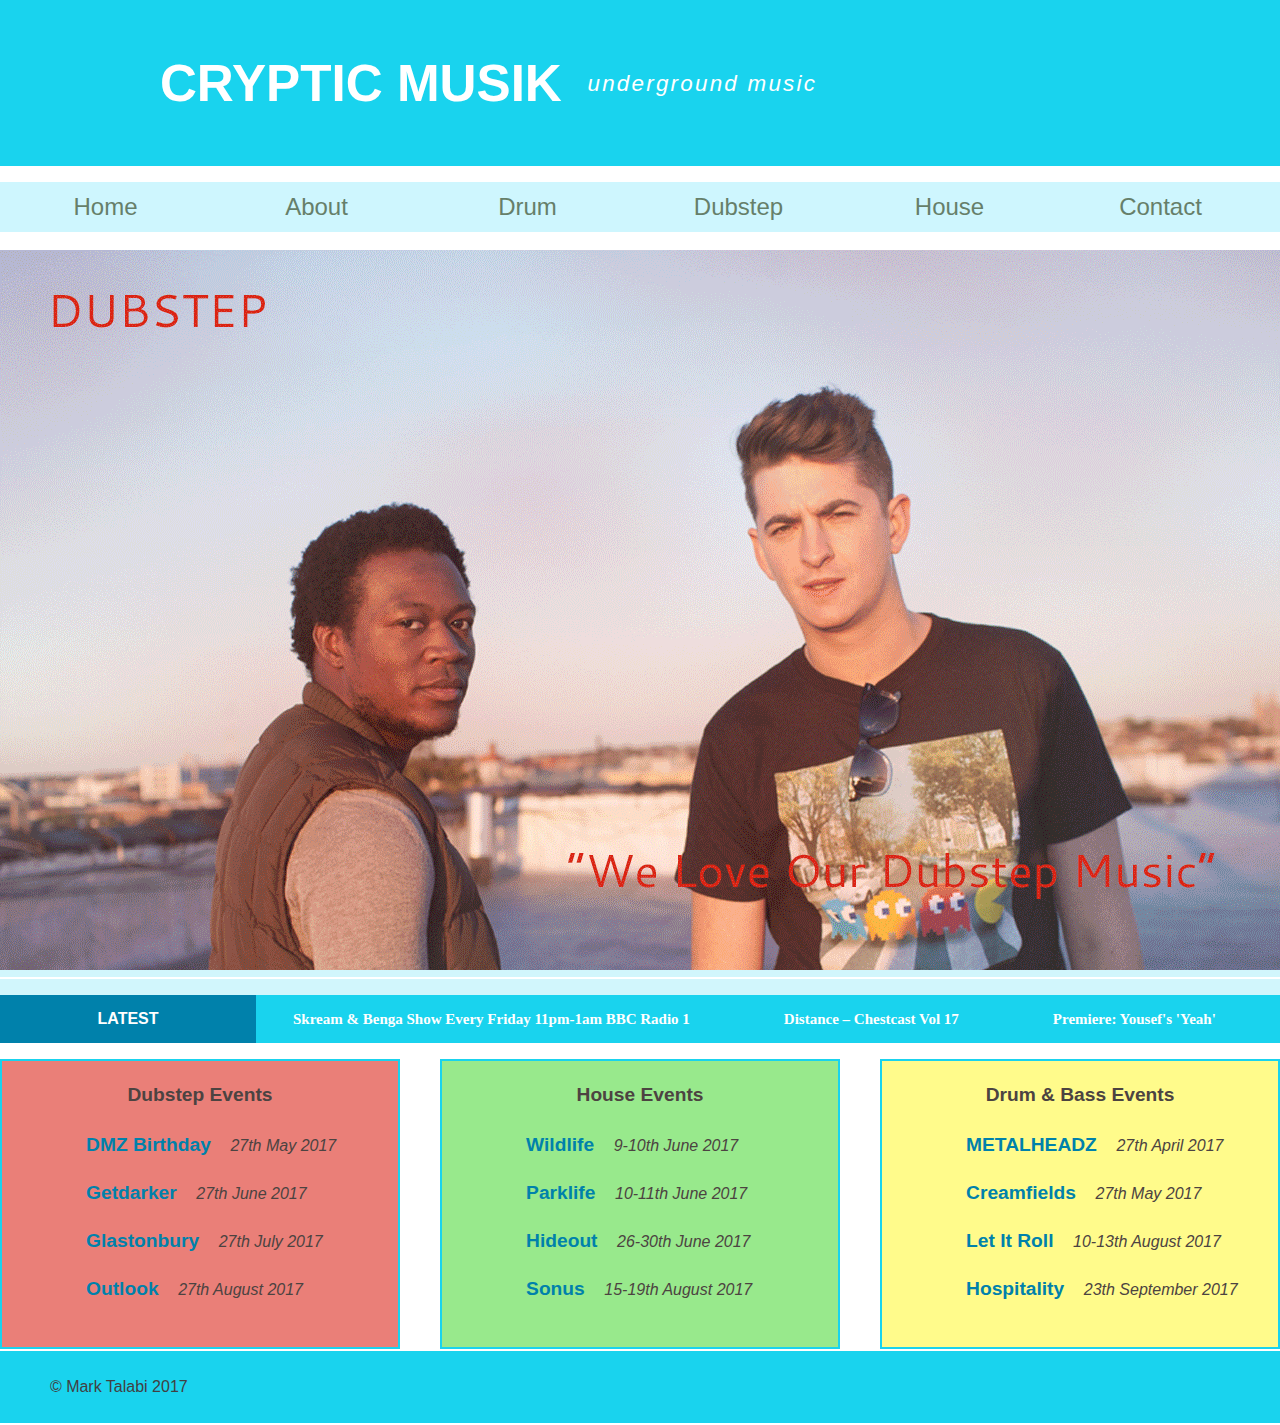
==== commit 081bd88f: "viewport update" ====
--- a/index.html
+++ b/index.html
@@ -6,7 +6,6 @@
 <title>Homepage</title>
 <link href="main.css" rel="stylesheet" media="screen, projection">
 </head>
-
 <body>
 
 <header id="pageHeader"> 
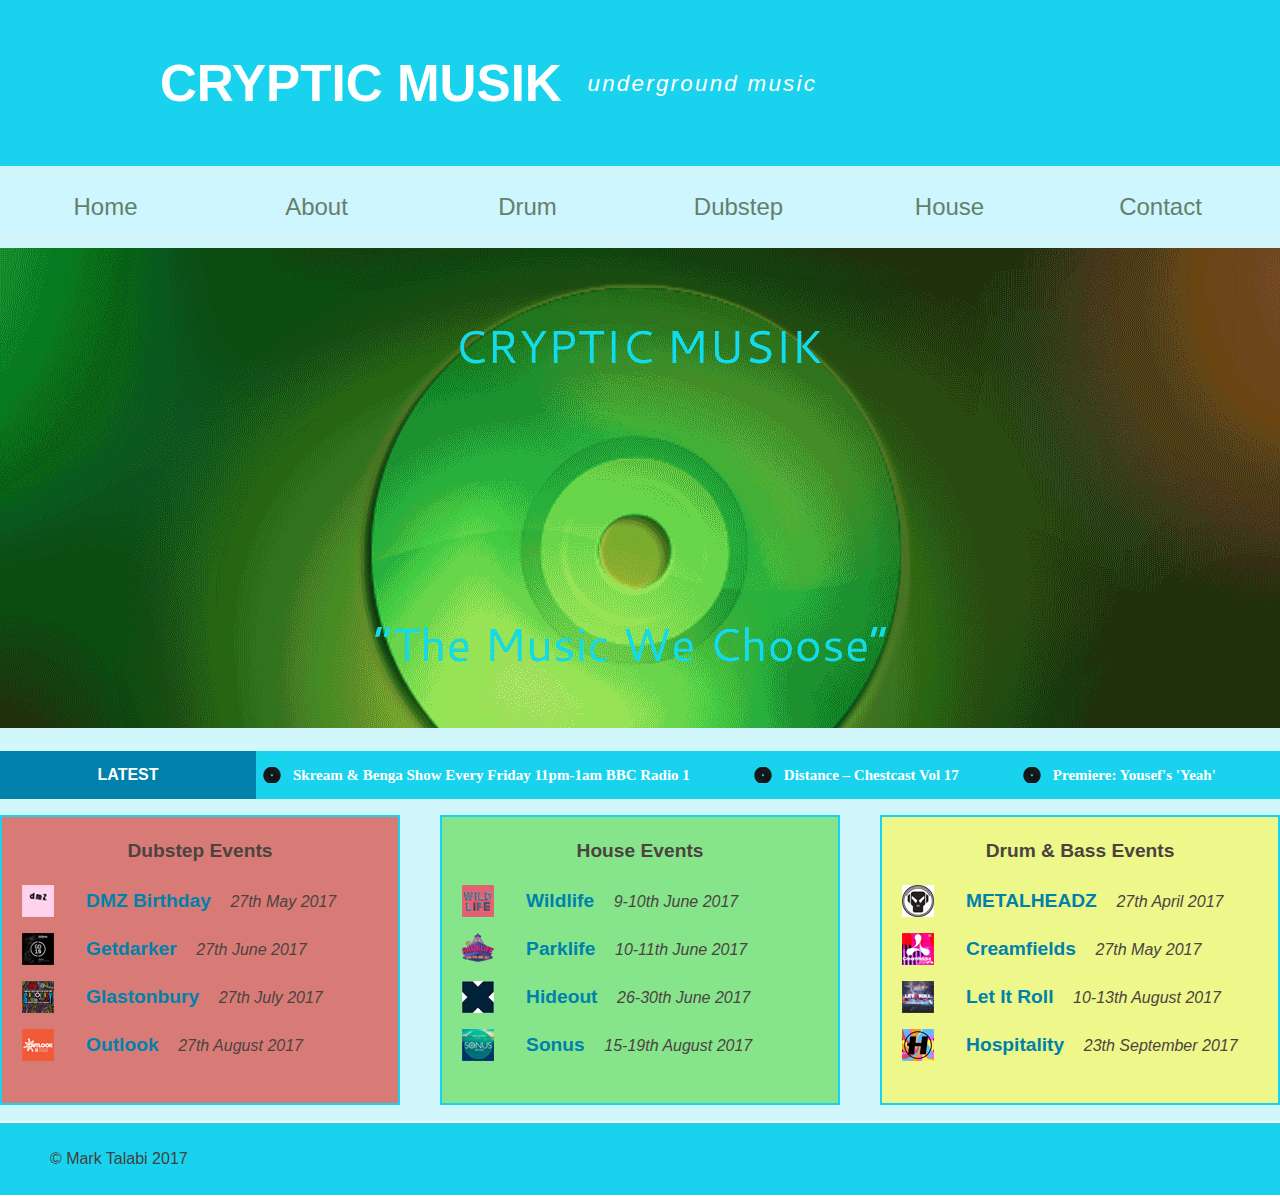
==== commit 611c423b: "updated css html" ====
--- a/index.html
+++ b/index.html
@@ -2,10 +2,10 @@
 <html>
 <head>
 <meta charset="utf-8">
-<meta name="viewport" content="width=device-width, initial-scale=1">
 <title>Homepage</title>
 <link href="main.css" rel="stylesheet" media="screen, projection">
 </head>
+
 <body>
 
 <header id="pageHeader"> 
@@ -47,7 +47,7 @@
     	</ul>
  	</nav>      
  
-	<section id="content">
+	<section id="content" class="clearfix">
     	<div class="banner">
     	<img src="images/banner.gif" alt="banner">
     	</div>
--- a/main.css
+++ b/main.css
@@ -28,7 +28,7 @@
 	font: 100% Cantarell, Arial, Helvetica, sans-serif;
 	line-height: 1.5;
 	position: relative;
-	background: rgb(255, 255, 255);
+	background: rgba(25, 211, 238, .2);
 	color: rgb(76, 67, 65);
 	font-weight: normal;
 	font-style: normal;
@@ -127,10 +127,8 @@
 /******Nav Styles************Nav Styles**Mobile***Nav Styles************Nav Styles******/
 #mainNav {
 	width: auto;
-	margin: 0;
-	margin-bottom: 0;
-	background: white;
-	overflow: hidden
+	height: auto;
+	margin-bottom: .5em	
 }
 #mainNav li {
 	margin: 0;
@@ -205,11 +203,9 @@
 	
 /*********Banner Styles***************Banner Styles***Mobile*****Banner Styles**************/
 .banner {
-	clear: both;
 	width: 100%;
 	height: auto;
 	margin: 0 auto;
-	margin-bottom: .5em;
 }
 .banner img {
 	width: 100%;
@@ -258,7 +254,6 @@
 	border: 2px solid rgb(25, 211, 238);
 }
 #content2 {
-	width: 90%;
 	padding: 0 1em;	
 	background: rgba(220,41,30,.2);
 }
@@ -294,7 +289,6 @@
 	font-size: 1.5em;
 }
 #content3 {
-	width: 90%;
 	padding: 0 1em;
 	margin: 0 auto;
 	text-align: justify;
@@ -326,7 +320,6 @@
 }
 #content4 {
 	height: auto;
-	width: 90%;
 	padding: 0 1em;
 	background: rgba(25, 211, 238, .2);
 	border-bottom: 2px solid #FFF;
@@ -350,7 +343,6 @@
 	margin-bottom: .5em;
 }
 #content5 {	
-	width: 90%;
 	background: rgba(25, 211, 238, .2);
 	margin: 0 auto;
 }
@@ -397,6 +389,7 @@
 	font-size: 1em;
 	line-height: 50px;
 	margin-right: 2em;
+	color: white;
 }
 #webTicker li a:hover {
 	background: url(images/cd1.png) no-repeat scroll left center transparent;
@@ -609,9 +602,10 @@
 /*******Mobile Aside Styles********* Mobile Aside Styles********Mobile Aside Styles************/
 aside {
 	display: block;
-	width: 90%;
-	text-align: center;
-	margin: 0 auto;
+	width: 100%;
+	text-align: center;
+	margin: 0 auto;
+	margin-bottom: .5em;
 }
 #playlist li {
 	border-bottom: dashed 1px;
@@ -621,6 +615,7 @@
 	word-wrap: break-word;	
 	overflow: hidden;	
 }
+#playlist li:last-child {border-bottom: none;}
 #playlist,a:link {text-decoration: none;}
 #playlist li a:first-of-type {background-image: no-repeat;}
 #playlist a {    
@@ -640,7 +635,7 @@
 	margin-right: 7px;
 }
 audio {
-	width: 90%;
+	width: 100%;
 	height: 25px;
 	display: block;
 	margin: .5em auto;	
@@ -1066,6 +1061,7 @@
 	float: left;
 	font-size: 1.2em;
 	line-height: 50px;
+	color: white;
 	margin-right: 2em;
 }
 #webTicker li a:hover {
@@ -1309,6 +1305,7 @@
 	word-wrap: break-word;	
 	overflow: hidden;	
 }
+#playlist li:last-child {border-bottom: none;}
 #playlist,a:link {text-decoration: none;}
 #playlist a {    
     padding-left: 20px;	
@@ -1550,8 +1547,8 @@
 #mainNav {
 	background: rgb(206, 246, 254);
 	height: auto;
-	border-bottom: 2px solid white; /*moves the home link from the left side */
-	margin-bottom: 1em;
+	 /*moves the home link from the left side */
+	margin: 1em 0;
 }
 #mainNav ul {list-style: none;}
 #mainNav li{
@@ -1571,7 +1568,7 @@
 }
 #mainNav li a:hover {
     background: rgb(25, 211, 238);		/* visited link */
-	color: #7B798F;
+	color: #fff;
 }
 #mainNav h3:hover {color: #7B798F;}
 #mainNav a:active {color: blue;}
@@ -1622,19 +1619,18 @@
 .banner {
 	width: 100%;
 	height: auto;
-	border-bottom: 2px solid #FFF;
-	margin-bottom: 1em;
 }
 .banner img {
 	width: 100%;
 	height: auto;
+	margin-bottom: 1em;
 }
 	
 	/*Content Desktop Styles */	
 #content {
 	height: auto;
-	background: rgba(25, 211, 238, .2);
-	width: 100%;
+	width: 100%;
+	margin-bottom: 1em;
 }
 #content1 {
 	float: left;
@@ -2096,7 +2092,8 @@
 	background-repeat: no-repeat;
 }
 audio {
-	width: 100%;
+	float: right;
+	width: 25.8%;
 	display: block;
 	height: 50px;
 }
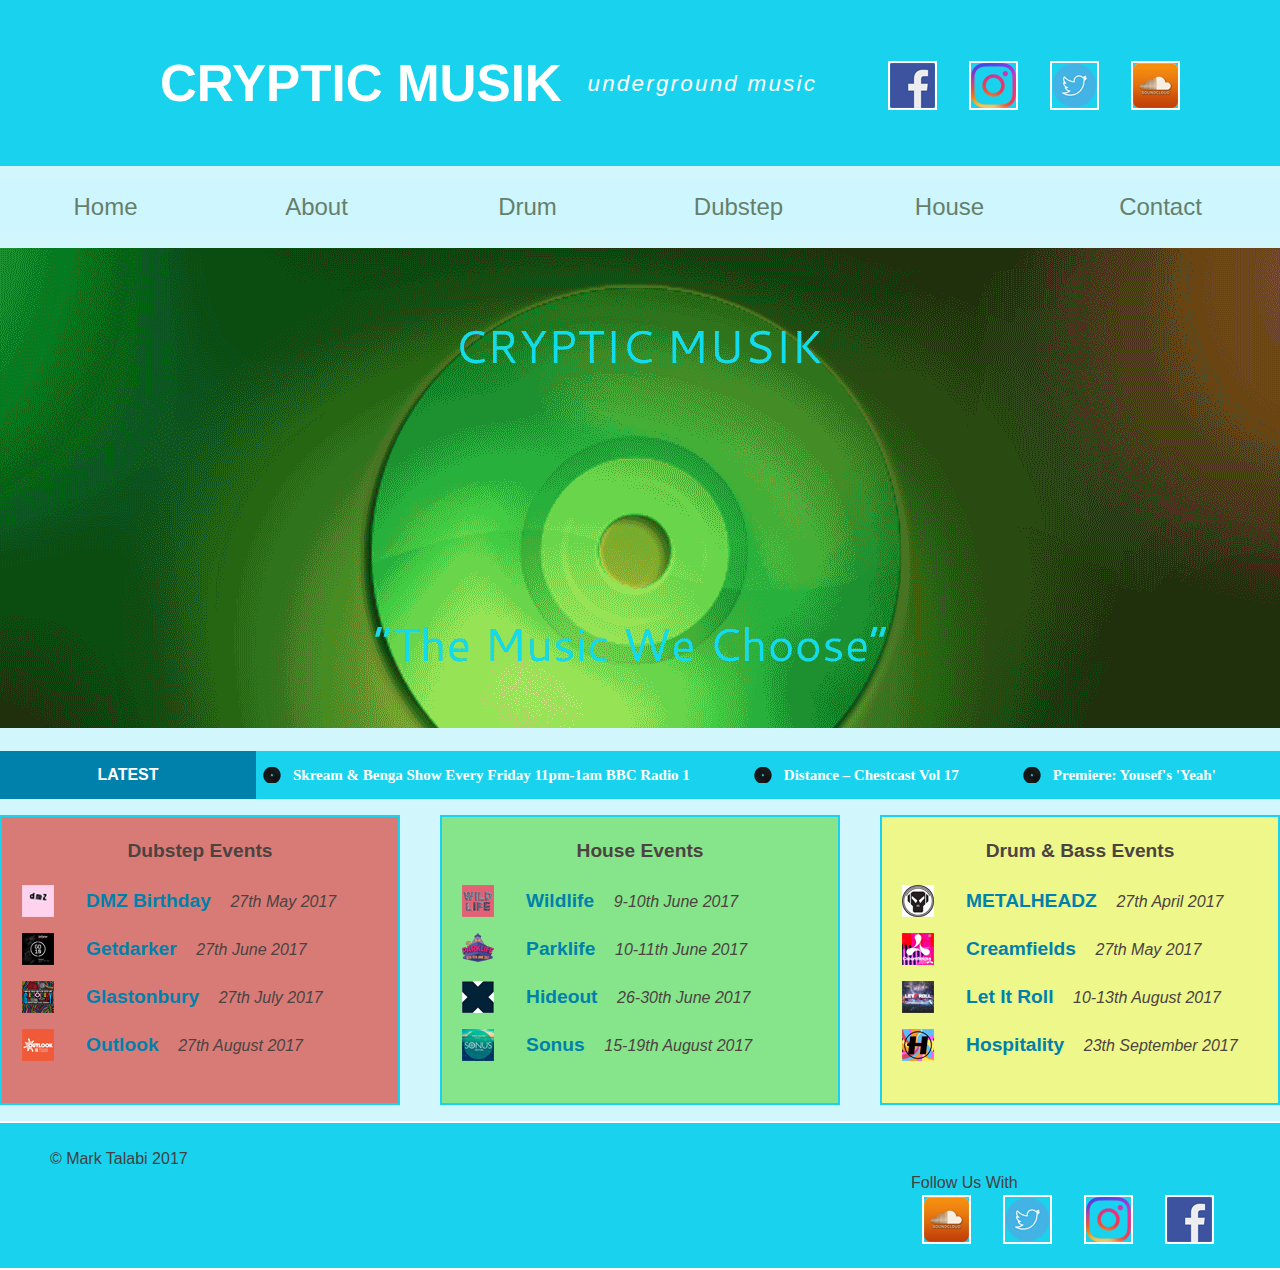
==== commit 3614c6e5: "soical media links" ====
--- a/index.html
+++ b/index.html
@@ -1,6 +1,7 @@
 <!doctype html>
 <html>
 <head>
+<meta name="viewport" content="width=device-width, initial-scale=1">
 <meta charset="utf-8">
 <title>Homepage</title>
 <link href="main.css" rel="stylesheet" media="screen, projection">
@@ -13,6 +14,13 @@
     <h1>Cryptic Musik</h1>
     <h2>Underground Music</h2>    
     </hgroup>
+    
+    <ul class="headerSocialNav">         
+        <li> <a class="facebook" href="https://www.facebook.com/solardomusic/">  facebook </a> </li>
+        <li> <a class="instagram" href="facebook.com"> instagram  </a> </li>
+        <li> <a class="twitter" href="https://twitter.com/solardomusic"> twitter </a></li>
+        <li> <a class="soundcloud" href="linkedin.com">soundcloud </a></li>
+    </ul>
 </header> 
 
 	<nav id="mainNav" class="clearfix">
@@ -98,6 +106,13 @@
 
 <footer id="pageFooter">
 	<p>&copy; Mark Talabi 2017 </p>
+    <ul class="footNav"> 
+        <h1> follow us with</h1>
+        <li> <a class="facebook" href="https://www.facebook.com/solardomusic/">  facebook </a> </li>
+        <li> <a class="instagram" href="facebook.com"> instagram  </a> </li>
+        <li> <a class="twitter" href="https://twitter.com/solardomusic"> twitter </a></li>
+        <li> <a class="soundcloud" href="linkedin.com">linkdin </a></li>
+    </ul>
  </footer>
 	<script src="jquery-3.2.1.min.js"></script>
 	<script src="jquery.webticker.min.js"> </script>
--- a/main.css
+++ b/main.css
@@ -79,6 +79,7 @@
 	min-width: 320px;
 	max-width: 480px;
 }
+    footer h1 { text-transform: capitalize;}
 	
 /****** Mobile Header Styles************Mobile Header Styles************ Mobile Header Styles************Mobile Header Styles******/
 header {
@@ -121,7 +122,9 @@
 header a:hover.facebook { background: url(images/social-sm-hov.png) no-repeat 0 -24px;}
 header .instagram { background-position: 0 -48px;}
 header a:hover.instagram { background: url(images/social-sm-hov.png) no-repeat 0 -48px;}
-header .soundcloud { background-position: 0 -0;}
+header .twitter { background-position: 0 -72px;}
+header a:hover.twitter  { background: url(images/social-sm-hov.png) no-repeat 0 -72px;}
+header .soundcloud { background-position: 0 0;}
 header a:hover.soundcloud  { background: url(images/social-sm-hov.png) no-repeat 0 0;}
 
 /******Nav Styles************Nav Styles**Mobile***Nav Styles************Nav Styles******/
@@ -753,6 +756,7 @@
 }
 footer ul {text-align: center;}
 footer li {display: inline-block;}
+footer p {text-align: center;}
 footer a {	
 	display: block;
 	text-indent: -99999px;
@@ -769,7 +773,9 @@
 footer a:hover.facebook { background: url(images/social-sm-hov.png) no-repeat 0 -24px;}
 footer .instagram { background-position: 0 -48px;}
 footer a:hover.instagram { background: url(images/social-sm-hov.png) no-repeat 0 -48px;}
-footer .soundcloud { background-position: 0 -0;}
+footer .twitter { background-position: 0 -72px;}
+footer a:hover.twitter  { background: url(images/social-sm-hov.png) no-repeat 0 -72px;}
+footer .soundcloud { background-position: 0 0;}
 footer a:hover.soundcloud  { background: url(images/social-sm-hov.png) no-repeat 0 0;}
 }
 
@@ -824,6 +830,8 @@
 header a:hover.facebook { background: url(images/social-header-hover.png) no-repeat 0 -45px;}
 header .instagram { background-position: 0 -90px;}
 header a:hover.instagram { background: url(images/social-header-hover.png) no-repeat 0 -90px;}
+header .twitter { background-position: 0 -135px;}
+header a:hover.twitter  { background: url(images/social-header-hover.png) no-repeat 0 -135px;}
 header .soundcloud { background-position: 0 -0;}
 header a:hover.soundcloud  { background: url(images/social-header-hover.png) no-repeat 0 0;}
 
@@ -1478,6 +1486,8 @@
 footer a:hover.facebook { background: url(images/social-header-hover.png) no-repeat 0 -45px;}
 footer .instagram { background-position: 0 -90px;}
 footer a:hover.instagram { background: url(images/social-header-hover.png) no-repeat 0 -90px;}
+footer .twitter { background-position: 0 -135px;}
+footer a:hover.twitter  { background: url(images/social-header-hover.png) no-repeat 0 -135px;}
 footer .soundcloud { background-position: 0 -0;}
 footer a:hover.soundcloud  { background: url(images/social-header-hover.png) no-repeat 0 0;}
 }
@@ -1520,7 +1530,7 @@
 	/* header social nav */
 .headerSocialNav {
 	float: right;
-	width: 20%;
+	width: 28%;
 	margin-right: 3.9%;
 }
 header a {
@@ -1540,8 +1550,10 @@
 header a:hover.facebook { background: url(images/social-header-hover.png) no-repeat 0 -45px;}
 header .instagram { background-position: 0 -90px;}
 header a:hover.instagram { background: url(images/social-header-hover.png) no-repeat 0 -90px;}
+header .twitter { background-position: 0 -135px;}
+header a:hover.twitter  { background: url(images/social-header-hover.png) no-repeat 0 -135px;}
 header .soundcloud { background-position: 0 -0;}
-header a:hover.soundcloud  { background: url(images/social-header-hover.png) no-repeat 0 0;}
+header a:hover.soundcloud  { background: url(images/social-header-hover.png) no-repeat 0 -0;}
 
 /*****Desktop Nav Styles********Desktop Nav Styles*******Desktop Nav Styles************/
 #mainNav {
@@ -2234,8 +2246,13 @@
 	float: right;
 	width: 21%;
 }
+footer h1 {
+    text-align: right;
+    text-transform: capitalize;
+    margin-right: 18%;
+    }
 footer a {
-	float: left;
+	float: right;
 	display: block;
 	text-indent: -99999px;
 	color: rgb(255, 255, 255);
@@ -2251,6 +2268,8 @@
 footer a:hover.facebook { background: url(images/social-header-hover.png) no-repeat 0 -45px;}
 footer .instagram { background-position: 0 -90px;}
 footer a:hover.instagram { background: url(images/social-header-hover.png) no-repeat 0 -90px;}
+footer .twitter { background-position: 0 -135px;}
+footer a:hover.twitter  { background: url(images/social-header-hover.png) no-repeat 0 -135px;}
 footer .soundcloud { background-position: 0 -0;}
-footer a:hover.soundcloud  { background: url(images/social-header-hover.png) no-repeat 0 0;}
-}
+footer a:hover.soundcloud  { background: url(images/social-header-hover.png) no-repeat 0 -0;}
+}
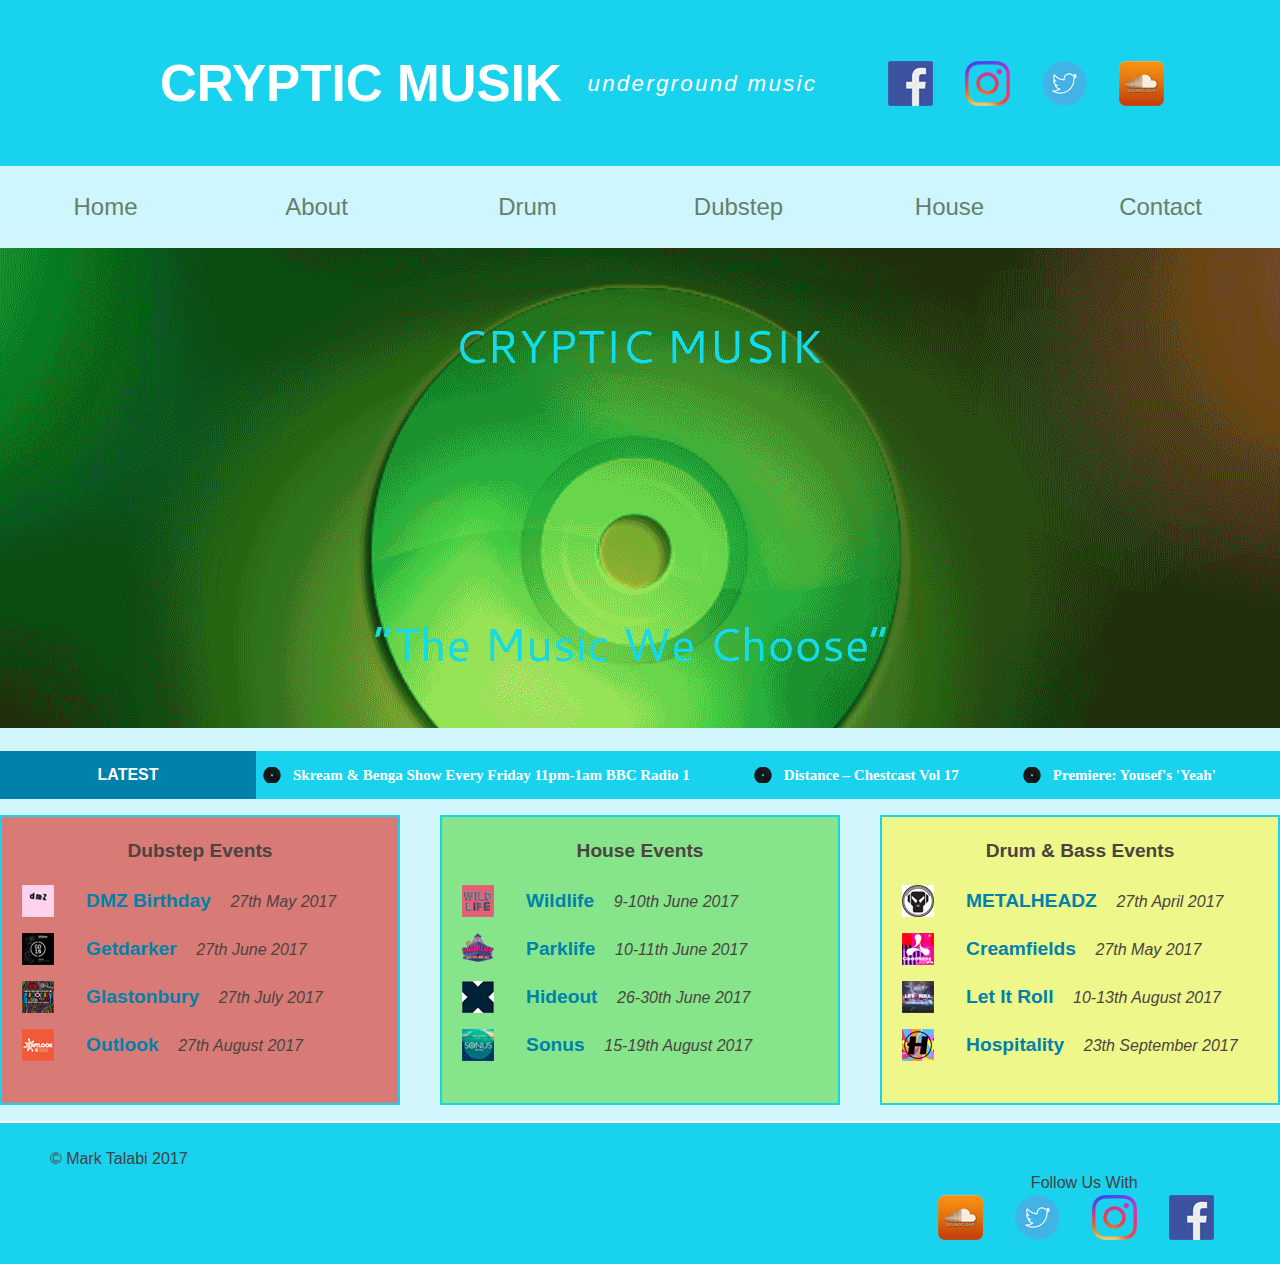
==== commit 6a313df9: "updated social links and css" ====
--- a/index.html
+++ b/index.html
@@ -5,16 +5,14 @@
 <meta charset="utf-8">
 <title>Homepage</title>
 <link href="main.css" rel="stylesheet" media="screen, projection">
+<link href="images/cd.ico" type="image" rel="icon">
 </head>
 
 <body>
 
 <header id="pageHeader"> 
-    <hgroup> 
     <h1>Cryptic Musik</h1>
     <h2>Underground Music</h2>    
-    </hgroup>
-    
     <ul class="headerSocialNav">         
         <li> <a class="facebook" href="https://www.facebook.com/solardomusic/">  facebook </a> </li>
         <li> <a class="instagram" href="facebook.com"> instagram  </a> </li>
@@ -106,12 +104,12 @@
 
 <footer id="pageFooter">
 	<p>&copy; Mark Talabi 2017 </p>
-    <ul class="footNav"> 
+    <ul class="footerSocialNav"> 
         <h1> follow us with</h1>
         <li> <a class="facebook" href="https://www.facebook.com/solardomusic/">  facebook </a> </li>
         <li> <a class="instagram" href="facebook.com"> instagram  </a> </li>
         <li> <a class="twitter" href="https://twitter.com/solardomusic"> twitter </a></li>
-        <li> <a class="soundcloud" href="linkedin.com">linkdin </a></li>
+        <li> <a class="soundcloud" href="soundcloud.com">Soundcloud </a></li>
     </ul>
  </footer>
 	<script src="jquery-3.2.1.min.js"></script>
--- a/main.css
+++ b/main.css
@@ -48,6 +48,14 @@
 }
 /*nav styles*/
 ul {list-style: none;}
+
+/*sidebar*/
+aside h3 {
+	font-size: 120%;
+	font-weight: bold;
+	color: white;
+}
+
 .clearfix:before,
 .clearfix:after {
 	content: " "; /* 1 */
@@ -116,7 +124,6 @@
 	width: 24px;
 	margin: .2em;
 	background: url(images/social-sm.png) no-repeat;
-	border: 2px solid rgb(255, 255, 255);
 }
 header .facebook { background-position: 0 -24px;}
 header a:hover.facebook { background: url(images/social-sm-hov.png) no-repeat 0 -24px;}
@@ -218,26 +225,26 @@
 	width: 100%;
 	background: rgba(25, 211, 238, .2);
 }
-#content1 {
+#drum-content {
 	width: 90%;
 	padding: 0 1em;
 	height: auto;
 	margin: 0 auto;	
 	background: rgba(255,248,61,.2)
 }
-#content1 h1 {
+#drum-content h1 {
 	text-align: center;
 	font-size: 1.2em;
 	text-transform: capitalize;
 	margin-bottom: 1em;
 }
-#content1 h2 {
+#drum-content h2 {
 	font-size: 1em;
 	font-weight: bold;
 	text-transform: capitalize;
 	margin-bottom: 1em;
 }
-#content1 p {
+#drum-content p {
 	font-size: .8em;
 	margin-bottom: .8em;
 }
@@ -256,65 +263,65 @@
 	margin-bottom: 1em;
 	border: 2px solid rgb(25, 211, 238);
 }
-#content2 {
+#dubstep-content {
 	padding: 0 1em;	
 	background: rgba(220,41,30,.2);
 }
-#content2 h1 {
+#dubstep-content h1 {
 	font-size: 1.2em;
 	text-align: center;
 	text-transform: capitalize;
 	margin-bottom: 1em;
 }
-#content2 h2 {
+#dubstep-content h2 {
 	font-size: 1em;
 	font-weight: bold;
 	text-align: center;
 	text-transform: capitalize;
 	margin-bottom: 1em;
 }
-#content2 p {
+#dubstep-content p {
 	font-size: .8em;
 	margin-bottom: .8em;
 }
-#content2 img.ven {
+#dubstep-content img.ven {
 	display: block;
 	margin: 0 auto;
 	width: 100%;
 	height: 135px;
 	border: 2px solid rgb(25, 211, 238);
 }
-#content2 ul li {
+#dubstep-content ul li {
 	list-style-type: none;
 	text-align: center;
 	text-transform: capitalize;
 	color: #FFF;	
 	font-size: 1.5em;
 }
-#content3 {
+#house-content {
 	padding: 0 1em;
 	margin: 0 auto;
 	text-align: justify;
 	background: rgba(83,218,63,.2);
 	margin-bottom: 1em;
 } 
-#content3 h1 {
+#house-content h1 {
 	font-size: 1.2em;
 	text-align: center;
 	text-transform: capitalize;
 	margin-bottom: 1em;
 }
-#content3 h2 {
+#house-content h2 {
 	font-size: 1em;
 	font-weight: bold;
 	text-transform: capitalize;
 	margin-bottom: 1em;
 }
-#content3 p {
+#house-content p {
 	font-size: .8em;
 	margin-bottom: .8em;
 }
-#content3 img {
+#house-content img {
 	display: block;
 	width: 150px;
 	height: 150px;
@@ -643,9 +650,9 @@
 	display: block;
 	margin: .5em auto;	
 }
-.side1 {background: rgba(255,248,61,.8);}
-.side2 {background: rgba(83,218,63,.8);}
-.side3 {
+.drum-sidebar {background: rgba(255,248,61,.8);}
+.house-sidebar {background: rgba(83,218,63,.8);}
+.dubstep-sidebar {
 	clear: both;
 	background: rgba(220,41,30,.8);
 }
@@ -767,7 +774,6 @@
 	width: 24px;
 	margin: .2em;
 	background: url(images/social-sm.png) no-repeat;
-	border: 2px solid rgb(255, 255, 255);
 }
 footer .facebook { background-position: 0 -24px;}
 footer a:hover.facebook { background: url(images/social-sm-hov.png) no-repeat 0 -24px;}
@@ -824,7 +830,6 @@
 	width: 45px;
 	margin: .2em;
 	background: url(images/social-header.png) no-repeat;
-	border: 2px solid rgb(255, 255, 255);
 }
 header .facebook { background-position: 0 -45px;}
 header a:hover.facebook { background: url(images/social-header-hover.png) no-repeat 0 -45px;}
@@ -914,64 +919,64 @@
 	background: rgba(25, 211, 238, .2);
 	padding: 1em  3.9%;
 }
-#content1 {
+#drum-content {
 	width: 92.2%;
 	padding: 1em 3.9%;
 	margin: 0 auto;	
 	background: rgba(255,248,61,.2)
 }
-#content1 h1 {
+#drum-content h1 {
 	font-size: 1.5em;
 	text-transform: capitalize;
 	margin-bottom: 1em;
 }
-#content1 h2 {
+#drum-content h2 {
 	font-size: 1.2em;
 	text-transform: capitalize;
 	margin-bottom: 1em; 
 }
-#content1 p {margin-bottom: 1em;}
-#content2 {
+#drum-content p {margin-bottom: 1em;}
+#dubstep-content {
 	width: 92.2%;
 	padding: 1em 3.9%;
 	margin: 0 auto;	
 	background: rgba(220,41,30,.2);
 }
-#content2 h1 {
+#dubstep-content h1 {
 	font-size: 1.5em;
 	text-transform: capitalize;
 	margin-bottom: 1em;
 }
-#content2 h2 {
+#dubstep-content h2 {
 	font-size: 1.2em;
 	text-transform: capitalize;
 	margin-bottom: 1em;
 }
-#content2 p {margin-bottom:1em;}
-#content2 ul li {
+#dubstep-content p {margin-bottom:1em;}
+#dubstep-content ul li {
 	list-style-type: none;
 	text-align: center;
 	text-transform: capitalize;
 	color: #FFF;	
 	font-size: 2em;
 }
-#content3 {
+#house-content {
 	width: 92.2%;
 	padding: 1em 3.9%;
 	text-align: justify;
 	background: rgba(83,218,63,.2);
 }
-#content3 h1 {
+#house-content h1 {
 	font-size: 1.5em;
 	text-transform: capitalize;
 	margin-bottom: 1em;
 }
-#content3 h2 {
+#house-content h2 {
 	font-size: 1.2em;
 	text-transform: capitalize;
 	margin-bottom: 1em;
 }
-#content3 p {margin-bottom:1em;}
+#house-content p {margin-bottom:1em;}
 #content4 {
 	height: auto;
 	width: 92.2%;	
@@ -1338,9 +1343,12 @@
 	display: block;
 	margin: .5em auto;
 }
-.side1 {background: rgba(255,248,61,.8);}
-.side2 {background: rgba(83,218,63,.8);}
-.side3 {background: rgba(220,41,30,.8);}
+.drum-sidebar {background: rgba(255,248,61,.8);}
+.house-sidebar {background: rgba(83,218,63,.8);}
+.dubstep-sidebar {
+	background: rgba(220,41,30,.8);
+	color: white;
+}
 .side4 {
 	height: auto;
 	width: 92.2%;	
@@ -1480,7 +1488,6 @@
 	width: 45px;
 	margin: 0 .5em;
 	background: url(images/social-header.png) no-repeat;
-	border: 2px solid rgb(255, 255, 255);
 }
 footer .facebook { background-position: 0 -45px;}
 footer a:hover.facebook { background: url(images/social-header-hover.png) no-repeat 0 -45px;}
@@ -1544,7 +1551,6 @@
 	width: 45px;
 	margin: 60px 1em;
 	background: url(images/social-header.png) no-repeat;
-	border: 2px solid rgb(255, 255, 255);
 }
 header .facebook { background-position: 0 -45px;}
 header a:hover.facebook { background: url(images/social-header-hover.png) no-repeat 0 -45px;}
@@ -1644,65 +1650,65 @@
 	width: 100%;
 	margin-bottom: 1em;
 }
-#content1 {
+#drum-content {
 	float: left;
 	width: 66%;
 	padding: 0 3.9%;
 	background: rgba(255,248,61,.2);
 }
-#content1 h1 {
+#drum-content h1 {
 	font-size: 2em;
 	text-transform: capitalize;
 	margin-bottom: 1em;
 }
-#content1 h2 {
+#drum-content h2 {
 	font-size: 1.5em;
 	margin-bottom: 1em;
 }
-#content1 p {
+#drum-content p {
 	margin-bottom: 1em; 
 }
-#content2 {
+#dubstep-content {
 	float: left;
 	width: 66%;
 	padding: 0 3.9%;
 	text-align: justify;	
 	background: rgba(220,41,30,.2);
 }
-#content2 h1 {
+#dubstep-content h1 {
 	font-size: 2em;
 	text-transform: capitalize;
 	margin-bottom: 1em;
 }
-#content2 h2 {
+#dubstep-content h2 {
 	font-size: 1.5em;
 	margin-bottom: 1em;
 }
-#content2 p {margin-bottom: 1em;}
-#content2 ul li {
+#dubstep-content p {margin-bottom: 1em;}
+#dubstep-content ul li {
 	list-style-type: none;
 	text-align: center;
 	text-transform: capitalize;
 	color: #FFF;	
 	font-size: 4em;
 }
-#content3 {
+#house-content {
 	float: left;
 	width: 66%;
 	padding: 0 3.9%;
 	text-align: justify;
 	background: rgba(83,218,63,.2);
 }
-#content3 h1 {
+#house-content h1 {
 	font-size: 2em;
 	text-transform: capitalize;
 	margin-bottom: 1em;
 }
-#content3 h2 {
+#house-content h2 {
 	font-size: 1.5em;
 	margin-bottom: 1em;
 }
-#content3 p {margin-bottom: 1em;}
+#house-content p {margin-bottom: 1em;}
 #content4 {
 	height: auto;
 	padding: 0 3.9%;
@@ -2083,7 +2089,8 @@
 	border-bottom: dashed 1px;
 	display: block;	
 	width: 187px;
-	word-wrap: break-word;	
+	word-wrap: break-word;
+	color: white;
 	overflow: hidden;	
 }
 #playlist li:last-child {border: none;}
@@ -2095,6 +2102,7 @@
     background-image: url(images/playlist-sprite.png);
     background-position: 0 0px;
     background-repeat: no-repeat;
+	color: white;
 }
 #playlist a:hover {	
 	padding-left: 20px;	
@@ -2109,9 +2117,13 @@
 	display: block;
 	height: 50px;
 }
-.side1 {background: rgba(255,248,61,.8);}
-.side2 {background: rgba(83,218,63,.8);}
-.side3 {background: rgba(220,41,30,.8);}
+.drum-sidebar {background: rgba(255,248,61,.8);}
+.house-sidebar {background: rgba(83,218,63,.8);}
+.dubstep-sidebar {
+	background: rgba(220,41,30,.8);
+	color: white;
+}
+
 .side4 {background: rgba(25, 211, 238, .2);}
 .side4 h2 {
 	font-size: 1.2em;
@@ -2244,12 +2256,12 @@
 }
 .footerSocialNav {
 	float: right;
-	width: 21%;
+	width: 28%;
 }
 footer h1 {
     text-align: right;
     text-transform: capitalize;
-    margin-right: 18%;
+    margin-right: 28%;
     }
 footer a {
 	float: right;
@@ -2262,7 +2274,6 @@
 	width: 45px;
 	margin: 0 1em;
 	background: url(images/social-header.png) no-repeat;
-	border: 2px solid rgb(255, 255, 255);
 }
 footer .facebook { background-position: 0 -45px;}
 footer a:hover.facebook { background: url(images/social-header-hover.png) no-repeat 0 -45px;}
